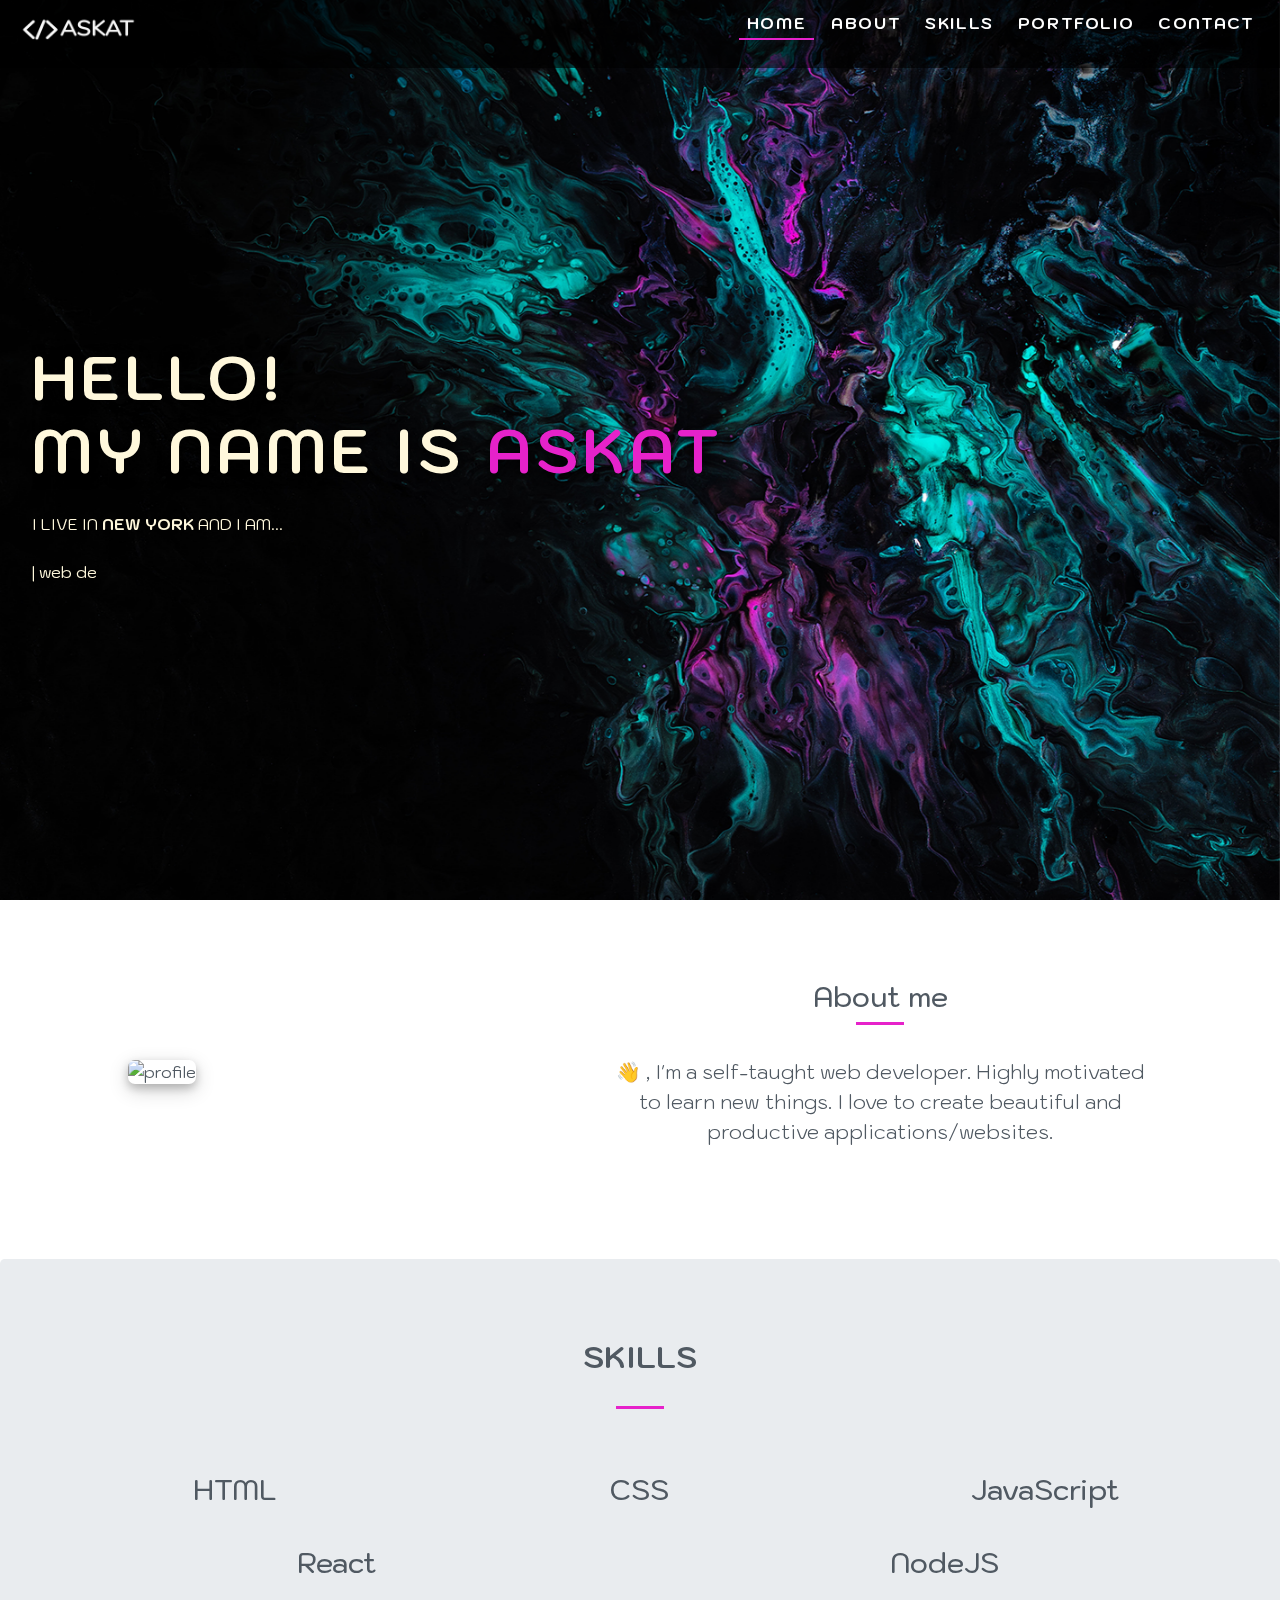
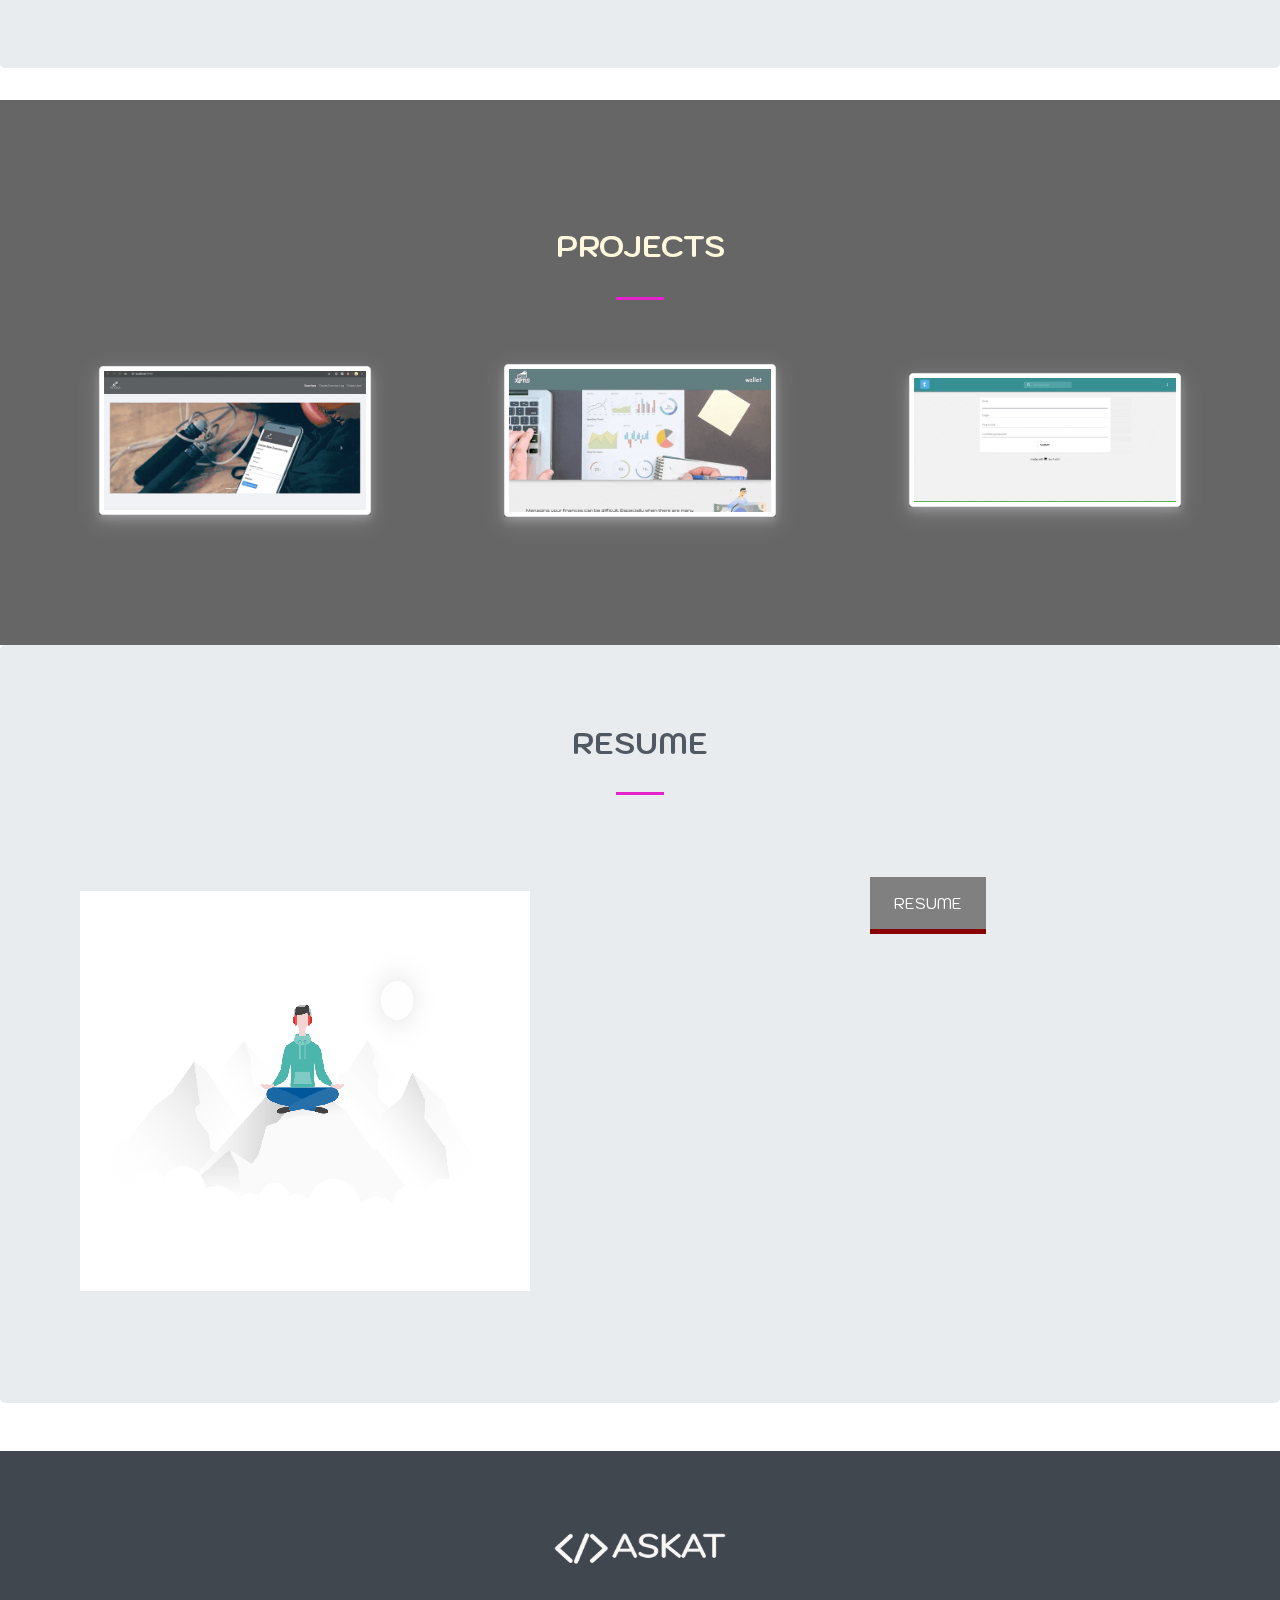
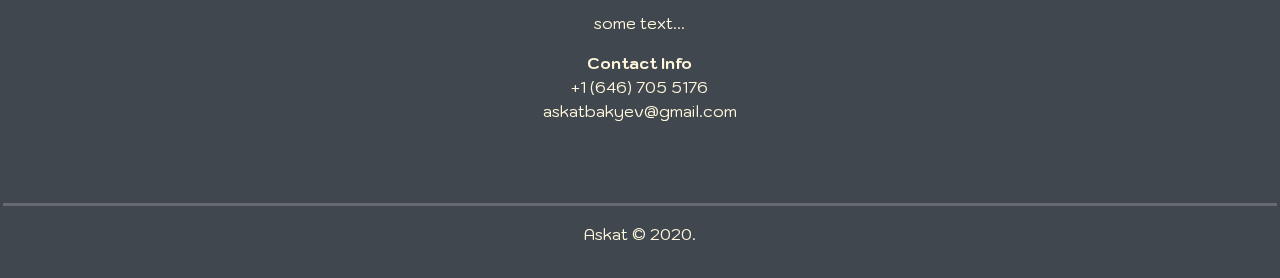
==== index.html @ 2c931765 "project links" ====
<!DOCTYPE html>
<html lang="en">
  <head>
    <meta charset="UTF-8" />
    <meta name="viewport" content="width=device-width, initial-scale=1.0" />
    <title>Single page</title>

    <!-- Font Awesome Icon -->
    <script src="https://kit.fontawesome.com/e68c6030f2.js" crossorigin="anonymous"></script>

    <!-- bootstrap -->
    <link rel="stylesheet" href="bootstrap-4.3.1-dist/css/bootstrap.min.css" />

    <!-- css files  -->
    <link rel="stylesheet" href="css/projects.css" />
    <link rel="stylesheet" href="style.css" />
    <link rel="stylesheet" href="css/fixed.css" />
    <link rel="stylesheet" href="css/resume.css" />
  </head>
  <body data-spy="scroll" data-target="#navbarResponsive">
    <!-- Home Section -->
    <section id="home">
      <!-- Navigation -->
      <nav class="navbar navbar-dark bg-dark fixed-top fullscreen">
        <a href="#" class="navbar-brand"
          ><img src="img/A-logo2.png" alt="logo"
        /></a>
        <div class="nav nav-pills" id="navbarResponsive">
          <ul class="nav nav-pills mt-2 smooth-scroll" id="pills-tab" role="tablist">
            <li class="nav-item">
              <a href="#home" class="nav-link home active" data-toggle="tooltip" title="Home">Home</a> <!--<i class="fas fa-home fa-2x"></i>-->
            </li>
            <li class="nav-item">
              <a href="#about" class="nav-link about"  data-toggle="tooltip" title="About">About</a> <!--<i class="fas fa-info-circle fa-2x"></i>-->
            </li>
            <li class="nav-item">
              <a href="#skills" class="nav-link" data-toggle="tooltip" title="Skills">Skills</a> <!--<i class="fas fa-user-cog fa-2x"></i>-->
            </li>
            <li class="nav-item">
              <a href="#portfolio" class="nav-link" data-toggle="tooltip" title="Portfolio">Portfolio</a> <!--<i class="fas fa-image fa-2x"></i>-->
            </li>
            <li class="nav-item">
              <a href="#contact" class="nav-link" data-toggle="tooltip" title="Contact">Contact</a> <!--<i class="fas fa-phone-square fa-2x"></i>-->
            </li>
          </ul>
        </div>
      </nav>
      <!-- Navigation end -->

  <!--------------- MOBILE NAVIGATION-------------------->
  <nav class="fixed-bottom mobile">
    <div class="nav-box" id="navbarResponsive">
      <ul class="nav smooth-scroll">
        <li class="nav-item">
          <a href="#home" class="nav-link home active" data-toggle="tooltip" title="Home"><i class="fas fa-home fa-2x"></i></a> <!--<i class="fas fa-home fa-2x"></i>-->
        </li>
        <li class="nav-item">
          <a href="#about" class="nav-link about"  data-toggle="tooltip" title="About"><i class="fas fa-info-circle fa-2x"></i></a> <!--<i class="fas fa-info-circle fa-2x"></i>-->
        </li>
        <li class="nav-item">
          <a href="#skills" class="nav-link" data-toggle="tooltip" title="Skills"><i class="fas fa-user-cog fa-2x"></i></a> <!--<i class="fas fa-user-cog fa-2x"></i>-->
        </li>
        <li class="nav-item">
          <a href="#portfolio" class="nav-link" data-toggle="tooltip" title="Portfolio"><i class="fas fa-image fa-2x"></i></a> <!--<i class="fas fa-image fa-2x"></i>-->
        </li>
        <li class="nav-item">
          <a href="#contact" class="nav-link" data-toggle="tooltip" title="Contact"><i class="fas fa-phone-square fa-2x"></i></a> <!--<i class="fas fa-phone-square fa-2x"></i>-->
        </li>
      </ul>
    </div>
  </nav>

  <!-- --------- MOBILE NAVIGATION END --------------- -->


      <!-- Landing Page Section -->
      <div class="landing">
        <div class="home-wrap">
          <div class="home-inner"></div>
        </div>
      </div>

      <div class="caption text-center">
        <!-- text type -->
        <div class="banner-caption">
          <h1 class="large-heading">
            HELLO! <br />my name is <span class="text-secondary">
              Askat</span
            >
          </h1>
          <span>I live in <strong class='city'>New York</strong> and I am...</span><br /><br />
          <span class="blc"><i class="fas fa-laptop-code"></i> |</span>
          <div class='console-container'><span id='text'></span><div class='console-underscore' id='console'>&#95;</div></div>
        </div>
        <!-- text type end -->


        <!-- =================== Scroll arrow ====================    -->
        <section id="scroll-arrow" class="demo">
          <a href="#about"><span></span><span></span><span></span></a>
        </section>
      </div>
      <!-- Landing Page Section End -->


    </section>
    <!-- Home Section End -->

    <!-- About Section -->
    <section id="about" class="offset">
      <div class="narrow">
        <div class="col-lg-5 col-md-6">
          <div class="about-img">
            <img src="img/profile2.jpg" alt="profile" />
          </div>
        </div>
        <div class="col-lg-6 col-md-6">
          <div class="about-heading text-center">
            <h3>About me</h3>
            <div class="heading-underline"></div>
            <p class="lead">
              👋
              , I'm a self-taught web developer.
              Highly motivated to learn new things. I love to create beautiful and productive applications/websites.
            </p>
          </div>
        </div>
      </div>
    </section>
    <!-- About Section End -->

    <!-- Skills Section -->
    <section id="skills" class="offset">
      <!-- Jumbotron -->
      <div class="jumbotron">
        <div class="narrow text-center">
          <div class="col-12">
            <!-- Head Tag -->
            <h3 class="heading">Skills</h3>
            <div class="heading-underline"></div>
          </div>

          <div class="row text-center">
            <!-- HTML ICON -->
            <div class="col-md-4">
              <div class="skill">
                <i
                  class="fab fa-html5 fa-4x"
                  data-fa-transform="shrink-3 up-5"
                ></i>
                <h3>HTML</h3>
                <!-- <div class="progress">
                  <div class="progress-bar progress-bar-striped progress-bar-animated" role="progressbar" aria-valuenow="75" aria-valuemin="0" aria-valuemax="100" style="width: 90%"></div>
                </div> -->
              </div>
            </div>
            <!-- CSS ICON -->
            <div class="col-md-4">
              <div class="skill">
                <i
                  class="fab fa-css3 fa-4x"
                  data-fa-transform="shrink-3 up-5"
                ></i>
                <h3>CSS</h3>
                <!-- <div class="progress">
                  <div class="progress-bar progress-bar-striped progress-bar-animated" role="progressbar" aria-valuenow="75" aria-valuemin="0" aria-valuemax="100" style="width: 90%"></div>
                </div> -->
              </div>
            </div>
            <!-- JAVASCRIPT ICON -->
            <div class="col-md-4">
              <div class="skill">
                <i
                  class="fab fa-js-square fa-4x"
                  data-fa-transform="shrink-3 up-5"
                ></i>
                <h3>JavaScript</h3>
                <!-- <div class="progress">
                  <div class="progress-bar progress-bar-striped progress-bar-animated" role="progressbar" aria-valuenow="75" aria-valuemin="0" aria-valuemax="100" style="width: 80%"></div>
                </div> -->
              </div>
            </div>
            <!-- REACT JS ICON -->
            <div class="col-md-6">
              <div class="skill">
                <i
                  class="fab fa-react fa-4x"
                  data-fa-transform="shrink-3 up-5"
                ></i>
                <h3>React</h3>
                <!-- <div class="progress">
                  <div class="progress-bar progress-bar-striped progress-bar-animated" role="progressbar" aria-valuenow="75" aria-valuemin="0" aria-valuemax="100" style="width: 80%"></div>
                </div> -->
              </div>
            </div>
            <!-- NODE JS ICON -->
            <div class="col-md-6">
              <div class="skill">
                <i
                  class="fab fa-node-js fa-4x"
                  data-fa-transform="shrink-3 up-5"
                ></i>
                <h3>NodeJS</h3>
                <!-- <div class="progress">
                  <div class="progress-bar progress-bar-striped progress-bar-animated" role="progressbar" aria-valuenow="75" aria-valuemin="0" aria-valuemax="100" style="width: 65%"></div>
                </div> -->
              </div>
            </div>
          <!-- Row End -->
        </div>
        <!-- Narrow class -->
      </div>
      <!-- Jumbotron end -->
    </section>
    <!-- Skills Section End -->

    <!-- Projects Section -->
    <section id="portfolio" class="offset pt-100 pb-70">
      <div class="fixed-background"> <!-- FIxed Background-->
        
        <div class="row dark text-center"> <!-- Row Dark-->
          <!-- Project title -->
          <div class="col-12">
            
            <h3 class="heading">Projects</h3> <!-- Head Tag -->
            <div class="heading-underline"></div>
          </div>

          <!-- Project box -->
          <div class="col-lg-3 col-md-4 col-sm-6 col-xs-12 m-auto">
            <div class="hovereffect">
              <img class="img-thumbnail" src="./img/fittrack.gif" alt="FitTracker">
              <div class="overlay">
                <h2 class="card-title">FitTrack</h2>
                <p class="icon-links">   
                  <a href='https://github.com/Askat08/fit-tracker' target="_blank"><span class="fa fa-code"></span></a>
                  <a href="https://fittrackapp.herokuapp.com/" target="_blank"><span class="fa fa-eye"></span></a>
                    <a type="button" data-toggle="modal" data-target="#fittrack">
                      <span class='fas fa-info-circle'></span>
                    </a>   
                </p>   
              </div>
            </div>
          </div>
          <!-- Modal -->
          <div class="modal fade" id="fittrack" tabindex="-1" role="dialog" aria-labelledby="fittrack" aria-hidden="true">
            <div class="modal-dialog modal-dialog-centered" role="document">
              <div class="modal-content">
                <div class="modal-header">
                  <h5 class="modal-title text-dark" id="fittrackTitle">FitTrack App</h5>
                  <button type="button" class="close" data-dismiss="modal" aria-label="Close">
                    <span aria-hidden="true">&times;</span>
                  </button>
                </div>
                <div class="modal-body text-info">
                  <p>Essential exercises will keep you healthy. MERN stack app.</p>
                  <ul class="list-group"> 
                    <string class="text-dark">Frontend:</string>
                    <li class="list-group-item list-group-item-info"><i class="fab fa-react"></i> ReactJS</li>
                    <li class="list-group-item list-group-item-info"><i class="fab fa-css3"></i> CSS</li>
                    <strong class='text-dark'>Backend:</strong>
                    <li class="list-group-item list-group-item-info"><i class="fab fa-node"></i> NodeJS</li>
                    <li class="list-group-item list-group-item-info"><i class="fab fa-node-js"></i> ExpressJS</li>
                    <li class="list-group-item list-group-item-info"><i class="fas fa-database"></i> MongoDB Atlas</li>
                  </ul>
                </div>
              </div>
            </div>
          </div>

            <!-- Project box -->
          <div class="col-lg-3 col-md-4 col-sm-6 col-xs-12 m-auto">
            <div class="hovereffect">
              <img class="img-thumbnail" src="./img/xpns.gif" alt="XPNS">
              <div class="overlay">
                <h2 class="card-title">XPNS App</h2>
                <p class="icon-links">
                  <a href='https://github.com/Askat08/exp-track' target="_blank"><span class="fa fa-code"></span></a>
                  <a href="https://mighty-bastion-61449.herokuapp.com/" target="_blank"><span class="fa fa-eye"></span></a>  
                  <a type="button" data-toggle="modal" data-target="#xpns">
                    <span class='fas fa-info-circle'></span>
                  </a>  
                </p>
              </div>
            </div>
          </div>
          
          <!-- Modal -->
          <div class="modal fade" id="xpns" tabindex="-1" role="dialog" aria-labelledby="xpns" aria-hidden="true">
            <div class="modal-dialog modal-dialog-centered" role="document">
              <div class="modal-content">
                <div class="modal-header">
                  <h5 class="modal-title text-dark" id="xpnsTitle">XPNS App</h5>
                  <button type="button" class="close" data-dismiss="modal" aria-label="Close">
                    <span aria-hidden="true">&times;</span>
                  </button>
                </div>
                <div class="modal-body text-info">
                  <p>This is full stack Expense tracker app.</p>
                  <ul class="list-group"> 
                    <string class="text-dark">Frontend:</string>
                    <li class="list-group-item list-group-item-info"><i class="fab fa-react"></i> ReactJS</li>
                    <li class="list-group-item list-group-item-info"><i class="fab fa-css3"></i> CSS</li>
                    <strong class='text-dark'>Backend:</strong>
                    <li class="list-group-item list-group-item-info"><i class="fab fa-node"></i> NodeJS</li>
                    <li class="list-group-item list-group-item-info"><i class="fab fa-node-js"></i> ExpressJS</li>
                    <li class="list-group-item list-group-item-info"><i class="fas fa-database"></i> MongoDB Atlas</li>
                  </ul>
                </div>
              </div>
            </div>
          </div>

            <!-- Project box -->
          <div class="col-lg-3 col-md-4 col-sm-6 col-xs-12 m-auto">
            <div class="hovereffect">
              <img class="img-thumbnail" src="./img/twit-clone.gif" alt="twitter-clone">
              <div class="overlay">
                <h2>Twit-clone</h2>
                <p class="icon-links">
                  <a href='https://github.com/Askat08/twitter-clone' target="_blank"><span class="fa fa-code"></span></a>
                  <a href="https://twitt-clone.herokuapp.com/" target="_blank"><span class="fa fa-eye"></span></a>
                  <a type="button" data-toggle="modal" data-target="#twitterclone">
                    <span class='fas fa-info-circle'></span>
                  </a> 
                </p>
              </div>
            </div>
          </div>

          <!-- Modal -->
          <div class="modal fade" id="twitterclone" tabindex="-1" role="dialog" aria-labelledby="twitterclone" aria-hidden="true">
            <div class="modal-dialog modal-dialog-centered" role="document">
              <div class="modal-content">
                <div class="modal-header">
                  <h5 class="modal-title text-dark" id="twittercloneTitle">Twitter-clone</h5>
                  <button type="button" class="close" data-dismiss="modal" aria-label="Close">
                    <span aria-hidden="true">&times;</span>
                  </button>
                </div>
                <div class="modal-body text-info">
                  <p>Full stack twitter clone.</p>
                  <ul class="list-group"> 
                    <string class="text-dark">Frontend:</string>
                    <li class="list-group-item list-group-item-info"><i class="fab fa-react"></i> ReactJS</li>
                    <strong class='text-dark'>Backend:</strong>
                    <li class="list-group-item list-group-item-info"><i class="fab fa-node"></i> NodeJS</li>
                    <li class="list-group-item list-group-item-info"><i class="fab fa-node-js"></i> ExpressJS</li>
                    <li class="list-group-item list-group-item-info"><i class="fas fa-database"></i> MongoDB Atlas</li>
                  </ul>
                </div>
              </div>
            </div>
          </div>

        </div> <!-- Row Dark End-->
        <div class="fixed-wrap">
          <div class="fixed">

          </div>
        </div>
      </div> <!-- Fixed Background End-->
    </section>
    <!-- Projects Section End -->

    <!-- Resume Section -->
    <section id="resume" class="offset">

      <!-- Jumbotron -->
      <div class="jumbotron">
        <!-- Head Tag -->
        <div class="col-12 text-center">
          <h3 class="heading">Resume</h3>
          <div class="heading-underline"></div> 
        </div>

        <div class="col-12"> <!-- Row -->
          <div class="col-12">
            <div class="row">
              <!--https://icons8.com-->
              <div class="col-md-6">
                <img src="img/coming-soon.png" alt="coming soon">
              </div>
              <div class="col-md-6 text-center">
                <a href="./img/ab-cv.pdf" class='resume' target="_blank">Resume</a>
              </div>
            </div>
          </div>
        </div> <!-- Row End -->

      </div>
      <!-- Jumbotron End -->

    </section>
    <!-- Resume Section End -->

    <!-- Contact Section -->
    <section id="contact" class="offset">
      <footer> <!-- Footer -->
        <div class="row justify-content-center">

          <div class="col-md-5 text-center">
            <img src="img/A-logo2.png" alt="Logo">
            <p>some text...</p>
            <strong>Contact Info</strong>
            <p>+1 (646) 705 5176 <br> askatbakyev@gmail.com</p>
            <a href="#" target=""><i class="fab fa-facebook-square fa-2x"></i></a>
            <a href="https://github.com/Askat08" target="_blank"><i class="fab fa-github-square fa-2x"></i></a>
            <a href="https://www.linkedin.com/in/askat-bakyev-b3a158127/" target="_blank"><i class="fab fa-linkedin fa-2x"></i></a>
          </div>

          <hr class="socket">
          Askat &copy 2020.

        </div>
      </footer>
    </section>
    <!-- Contact Section End -->

    <!-- script files -->
    <script src="js/jquery-3.4.1.min.js"></script>
    <script src="bootstrap-4.3.1-dist/js/bootstrap.min.js"></script>
    <script src="js/animatedText.js"></script>
    <script src="js/scroll.js"></script>

    <!-- Bootstrap JS tooltip -->
    <!-- Script files end -->
  </body>
</html>
---- css/projects.css ----
.card {
  height: 95%;
}

.btn {
  width: 7rem;
}

.hovereffect {
  width: 100%;
  height: 100%;
  float: left;
  overflow: hidden;
  position: relative;
  text-align: center;
  cursor: default;
  box-shadow: 0 4px 8px 0 rgba(255, 255, 255, 0.2),
    0 6px 20px 0 rgba(255, 255, 255, 0.19);
}
.hovereffect .overlay {
  width: 100%;
  position: absolute;
  overflow: hidden;
  left: 0;
  top: auto;
  bottom: 0;
  padding: 1em;
  height: 4.75em;
  background: #79fac4;
  color: #3c4a50;
  -webkit-transition: -webkit-transform 0.35s;
  transition: transform 0.35s;
  -webkit-transform: translate3d(0, 100%, 0);
  transform: translate3d(0, 100%, 0);
  visibility: hidden;
}

.hovereffect img {
  display: block;
  position: relative;
  -webkit-transition: -webkit-transform 0.35s;
  transition: transform 0.35s;
}

.hovereffect:hover img {
  -webkit-transform: translate3d(0, -10%, 0);
  transform: translate3d(0, -10%, 0);
}

.hovereffect h2 {
  text-transform: uppercase;
  color: #fff;
  text-align: center;
  position: relative;
  font-size: 17px;
  padding: 10px;
  background: rgba(0, 0, 0, 0.6);
  float: left;
  margin: 0px;
  display: inline-block;
}

.hovereffect a.info {
  display: inline-block;
  text-decoration: none;
  padding: 7px 14px;
  text-transform: uppercase;
  color: #fff;
  border: 1px solid #fff;
  margin: 50px 0 0 0;
  background-color: transparent;
}
.hovereffect a.info:hover {
  box-shadow: 0 0 5px #fff;
}

.hovereffect p.icon-links a {
  float: right;
  color: #3c4a50;
  font-size: 1.4em;
}

.hovereffect:hover p.icon-links a:hover,
.hovereffect:hover p.icon-links a:focus {
  color: #252d31;
}

.hovereffect h2,
.hovereffect p.icon-links a {
  -webkit-transition: -webkit-transform 0.35s;
  transition: transform 0.35s;
  -webkit-transform: translate3d(0, 200%, 0);
  transform: translate3d(0, 200%, 0);
  visibility: visible;
}

.hovereffect p.icon-links a span:before {
  display: inline-block;
  padding: 8px 10px;
  speak: none;
  -webkit-font-smoothing: antialiased;
  -moz-osx-font-smoothing: grayscale;
}

.hovereffect:hover .overlay,
.hovereffect:hover h2,
.hovereffect:hover p.icon-links a {
  -webkit-transform: translate3d(0, 0, 0);
  transform: translate3d(0, 0, 0);
}

.hovereffect:hover h2 {
  -webkit-transition-delay: 0.05s;
  transition-delay: 0.05s;
}

.hovereffect:hover p.icon-links a:nth-child(3) {
  -webkit-transition-delay: 0.1s;
  transition-delay: 0.1s;
}

.hovereffect:hover p.icon-links a:nth-child(2) {
  -webkit-transition-delay: 0.15s;
  transition-delay: 0.15s;
}

.hovereffect:hover p.icon-links a:first-child {
  -webkit-transition-delay: 0.2s;
  transition-delay: 0.2s;
}

@media (max-width: 414px) {
  .hovereffect h2 {
    font-size: 10px;
    padding: 5px;
  }

  .hovereffect p.icon-links a {
    font-size: 1rem;
    padding: 0;
  }
}
---- style.css ----
@import url("https://fonts.googleapis.com/css?family=Fahkwang|Kodchasan|Mandali|Manjari:400,700&display=swap");
* {
  box-sizing: border-box;
  /* scroll-behavior: smooth; */
}

body {
  overflow-x: hidden;
  overflow: scroll;
  /* -webkit-overflow-scrolling: touch; */
  font-family: "Kodchasan", sans-serif;
  color: #505962;
}

.offset:before {
  content: "";
  display: block;
  height: 4rem;
  margin-top: -4rem;
}

/* ----Navigation---- */

.mobile {
  visibility: hidden;
}

.navbar {
  text-transform: uppercase;
  font-weight: 700;
  font-size: 0.9rem;
  letter-spacing: 0.1rem;
  background-color: rgba(0, 0, 0, 0.6) !important;
}

.navbar-brand img {
  height: 2.6rem;
}

.nav-pills {
  font-size: 1rem;
  position: fixed;
  right: 1.1rem;
  top: 0;
}

.nav-pills li {
  padding: 0rem;
}

.navbar-dark .nav-pills .nav-item {
  color: #fff;
  padding-left: 0.5rem;
}

.navbar-dark .nav-pills .nav-link {
  color: #fff;
  padding: 0.2rem 0.5rem;
}

.navbar-dark .nav-pills .nav-link.active,
.navbar-dark .nav-pills .nav-link:hover {
  border-bottom: 2px solid #e622ca;
  border-radius: 0;
  background-color: transparent;
  transform: translateX(-1px);
  transition: all ease-in-out 0.3s;
}

/* ----Landing Page---- */

.home-inner {
  background-image: url("img/bg-dark.png");
  background-size: cover;
}

.caption {
  width: 100%;
  max-width: 100%;
  position: absolute;
  top: 38%;
  z-index: 1;
  color: cornsilk;
  text-transform: uppercase;
}

/*============ Text typing ============*/
.banner-caption {
  text-align: left;
  margin: 0 2rem;
  overflow: hidden;
}

.hidden {
  opacity: 0;
}
.console-container {
  display: inline-block;
  text-transform: lowercase;
}
.console-underscore {
  display: inline-block;
  left: 2px;
}

/* text type css end */

/* =============== Scroll Arrow ================= */
section#scroll-arrow {
  position: relative;
  width: 100%;
  height: 100%;
}
section#scroll-arrow::after {
  position: absolute;
  bottom: 0;
  left: 0;
  content: "";
  width: 100%;
  height: 80%;
  background: -webkit-linear-gradient(
    top,
    rgba(0, 0, 0, 0) 0,
    rgba(0, 0, 0, 0.8) 80%,
    rgba(0, 0, 0, 0.8) 100%
  );
  background: linear-gradient(
    to bottom,
    rgba(0, 0, 0, 0) 0,
    rgba(0, 0, 0, 0.8) 80%,
    rgba(0, 0, 0, 0.8) 100%
  );
}

#scroll-arrow a span {
  position: absolute;
  top: 0;
  left: 3.3rem;
  width: 24px;
  height: 24px;
  margin-left: -12px;
  border-left: 1px solid #fff;
  border-bottom: 1px solid #fff;
  -webkit-transform: rotate(-45deg);
  transform: rotate(-45deg);
  -webkit-animation: sdb07 2s infinite;
  animation: sdb07 2s infinite;
  opacity: 0;
  box-sizing: border-box;
}
#scroll-arrow a span:nth-of-type(1) {
  -webkit-animation-delay: 0s;
  animation-delay: 0s;
  top: 13rem;
}
#scroll-arrow a span:nth-of-type(2) {
  top: 16px;
  -webkit-animation-delay: 0.15s;
  animation-delay: 0.15s;
  top: 14rem;
}
#scroll-arrow a span:nth-of-type(3) {
  top: 32px;
  -webkit-animation-delay: 0.3s;
  animation-delay: 0.3s;
  top: 15rem;
}
@-webkit-keyframes sdb07 {
  0% {
    opacity: 0;
  }
  50% {
    opacity: 1;
  }
  100% {
    opacity: 0;
  }
}
@keyframes sdb07 {
  0% {
    opacity: 0;
  }
  50% {
    opacity: 1;
  }
  100% {
    opacity: 0;
  }
}

/* =================== Scroll Arrow End ======================= */

.caption h1 {
  font-size: 3.8rem;
  font-weight: 700;
  letter-spacing: 0.3rem;
  text-shadow: 0.1rem 0.1rem 0.8rem black;
  padding-bottom: 1rem;
}

.caption .text-secondary {
  /* border-bottom: 2px solid #05ffe9; */
  color: #e622ca !important;
}

.caption h3 {
  font-size: 2rem;
  text-shadow: 0.1rem 0.1rem 0.5rem black;
  padding-bottom: 1.6rem;
}

.btn {
  margin: 1rem 2rem;
}

.btn-lg {
  border-width: medium;
  padding: 0.5rem 1.3rem;
  font-size: 1.1rem;
}

/*------ About section -------*/
#about {
  background-color: #fff;
  padding-top: 4rem;
  display: flex;
  justify-content: center;
  align-items: center;
}

#about .narrow {
  /* border: 1px solid red; */
  width: 90%;
  display: flex;
  justify-content: center;
  align-items: center;
  margin-bottom: 5rem;
}

.about-img img {
  position: relative;
  width: 90%;
  height: 90%;
  z-index: 1;
  border-radius: 7px;
  -webkit-box-shadow: 0 4px 8px 0 rgba(0, 0, 0, 0.2),
    0 6px 20px 0 rgba(0, 0, 0, 0.19);
  /* box-shadow: -10px 7px 10px 1px rgba(0, 0, 0, 0.3); */
  box-shadow: 0 4px 8px 0 rgba(0, 0, 0, 0.2), 0 6px 20px 0 rgba(0, 0, 0, 0.19);
}

/* SKill Section Style */

h3.heading {
  font-size: 1.9rem;
  font-weight: bold;
  text-transform: uppercase;
  margin-bottom: 1.9rem;
}

.heading-underline {
  width: 3rem;
  height: 0.2rem;
  background-color: #e622ca;
  margin: 0 auto 2rem;
}

/* ICON COLORS */
.skill .fab.fa-html5 {
  color: #e34f26;
}
.skill .fab.fa-css3 {
  color: #002561;
}
.skill .fab.fa-js-square {
  background-color: black;
  /* border-radius: 1rem; */
  color: #efda5b;
}
.skill .fab.fa-react {
  color: #00d8ff;
}
.skill .fab.fa-node-js {
  color: #215732;
}
/* ICON COLORS END */

.progress {
  /* border: 1px solid red; */
  width: 30%;
  background-color: white;
  margin: auto;
}

.progress-bar {
  background-color: #00b67a;
}

/* --------Projects Section STYLE----------- */

.fixed {
  background-image: url("img/project-bg.png"); /*free illustration from @mixkit.co*/
  background-size: cover;
}

.dark {
  background-color: rgba(0, 0, 0, 0.6);
  color: cornsilk;
  padding: 7rem 2rem;
}

.fixed-background h3 {
  margin-bottom: 2rem;
}

/* ------------- Resume section --------------- */

/* --------------- Resume section End ----------------- */

/* --------- Contact Section ----------- */

footer {
  background-color: #40474e;
  color: cornsilk;
  padding: 2rem 0.2rem;
  margin-top: 1rem;
}

footer img {
  height: 4rem;
  margin: 1.5rem 0;
}

footer a {
  color: white;
}

footer a:hover {
  color: #e622ca !important;
}

hr.socket {
  width: 100%;
  border-top: 0.2rem solid #666b71;
  margin-top: 3rem;
}

/* -------------- Media Queries ----------- */

@media (max-width: 767px) {
  .navbar-brand img {
    height: 1.4rem;
  }

  .nav-pills {
    font-size: 0.4rem;
    position: fixed;
    top: 0.5rem;
  }

  .nav-pills li {
    padding: 0rem;
  }

  .navbar-dark .nav-pills .nav-item {
    color: #fff;
    padding-left: 0.5rem;
  }

  .navbar-dark .nav-pills .nav-link {
    color: #fff;
    padding: 0.2rem 0.5rem;
  }

  .navbar-dark .nav-pills .nav-link.active,
  .navbar-dark .nav-pills .nav-link:hover {
    border-bottom: 2px solid #e622ca;
    border-radius: 0;
    background-color: transparent;
    transform: translateX(-1px);
    transition: all ease-in-out 0.3s;
  }
  /* .navbar-brand img {
    content: url("img/mobile-logo.png");
    width: 40px;
    height: 1.5rem;
  }

  .navbar-brand img:hover {
    border: 2px solid transparent;
  } */

  /* ========== Scroll Arrow ============= */
  section#scroll-arrow {
    top: -9rem;
  }

  .caption h1 {
    font-size: 1.5rem;
    letter-spacing: 0.15rem;
    padding-bottom: 0.5rem;
  }

  #about .narrow {
    flex-direction: row;
  }

  .about-img img {
    position: relative;
    width: 100%;
    z-index: 1;
    -webkit-box-shadow: 0 4px 8px 0 rgba(0, 0, 0, 0.2),
      0 6px 20px 0 rgba(0, 0, 0, 0.19);
    box-shadow: 0 4px 8px 0 rgba(0, 0, 0, 0.2), 0 6px 20px 0 rgba(0, 0, 0, 0.19);
  }

  /* Skills FONT-SIZE */
  #skills h3 {
    font-size: 1.7rem;
  }
  #skills p {
    font-size: 1rem;
  }

  .narrow {
    margin: auto;
  }

  /* Projects FONT-SIZE */
  #portfolio h3 {
    font-size: 1.7rem;
  }
  #portfolio p {
    font-size: 1rem;
  }

  #resume img {
    width: 100%;
  }
}

@media (max-width: 414px) {
  .fullscreen {
    visibility: hidden;
  }

  .mobile {
    visibility: visible;
    background-color: rgba(0, 0, 0, 0.6) !important;
  }

  .mobile .nav-link {
    padding: 0.5rem;
    color: #fff;
  }

  .mobile .nav-item {
    margin: auto;
  }
  .mobile .nav-link.active,
  .mobile .nav-link:hover {
    color: #e622ca; /*#e622ca*/
    border-top: 1px solid #e622ca;
    border-radius: 0;
    transform: translateX(-1px);
    transition: all ease-in-out 0.3s;
  }

  #about .narrow {
    flex-direction: column;
  }

  .about-img img {
    width: 90%;
    height: 90%;
    margin-left: 1rem;
  }
}
---- css/fixed.css ----
/*--- Extra Bootstrap Column Padding --*/
[class*="col-"] {
  padding: 1rem;
}

/*--- Bootstrap Mobile Gutter Fix --*/
.row,
.container-fluid {
  margin-left: 0px !important;
  margin-right: 0px !important;
}

/*--- Fix for Fixed Navbar jumping on scroll --*/
.fixed-top {
  -webkit-backface-visibility: hidden;
}

/*--- Fixed Landing Page Section --*/
.landing {
  position: relative;
  width: 100%;
  height: 100vh;
  display: table;
  z-index: -1;
}
.home-wrap {
  clip: rect(0, auto, auto, 0);
  position: absolute;
  top: 0;
  left: 0;
  width: 100%;
  height: 100%;
}
.home-inner {
  position: fixed;
  display: table;
  top: 0;
  left: 0;
  width: 100%;
  height: 100%;
  background-size: cover;
  background-position: center center;
  -webkit-transform: translateZ(0);
  transform: translateZ(0);
  will-change: transform;
}

/*--- iOS Fixed Background Image --*/
.fixed-background {
  position: relative;
  width: 100%;
}
.fixed-wrap {
  clip: rect(0, auto, auto, 0);
  position: absolute;
  top: 0;
  left: 0;
  width: 100%;
  height: 100%;
  z-index: -999 !important;
}
.fixed {
  position: fixed;
  display: block;
  top: 0;
  left: 0;
  width: 100%;
  height: 100%;
  background-size: cover;
  background-position: center center;
  -webkit-transform: translateZ(0);
  transform: translateZ(0);
  will-change: transform;
}
---- css/resume.css ----
a.resume {
  background-color: gray;
  box-shadow: 0 5px 0 darkred;
  color: white;
  padding: 1em 1.5em;
  text-decoration: none;
  text-transform: uppercase;
}

a.resume:hover {
  background-color: black;
  cursor: pointer;
}

a.resume:active {
  box-shadow: none;
  top: 5px;
}
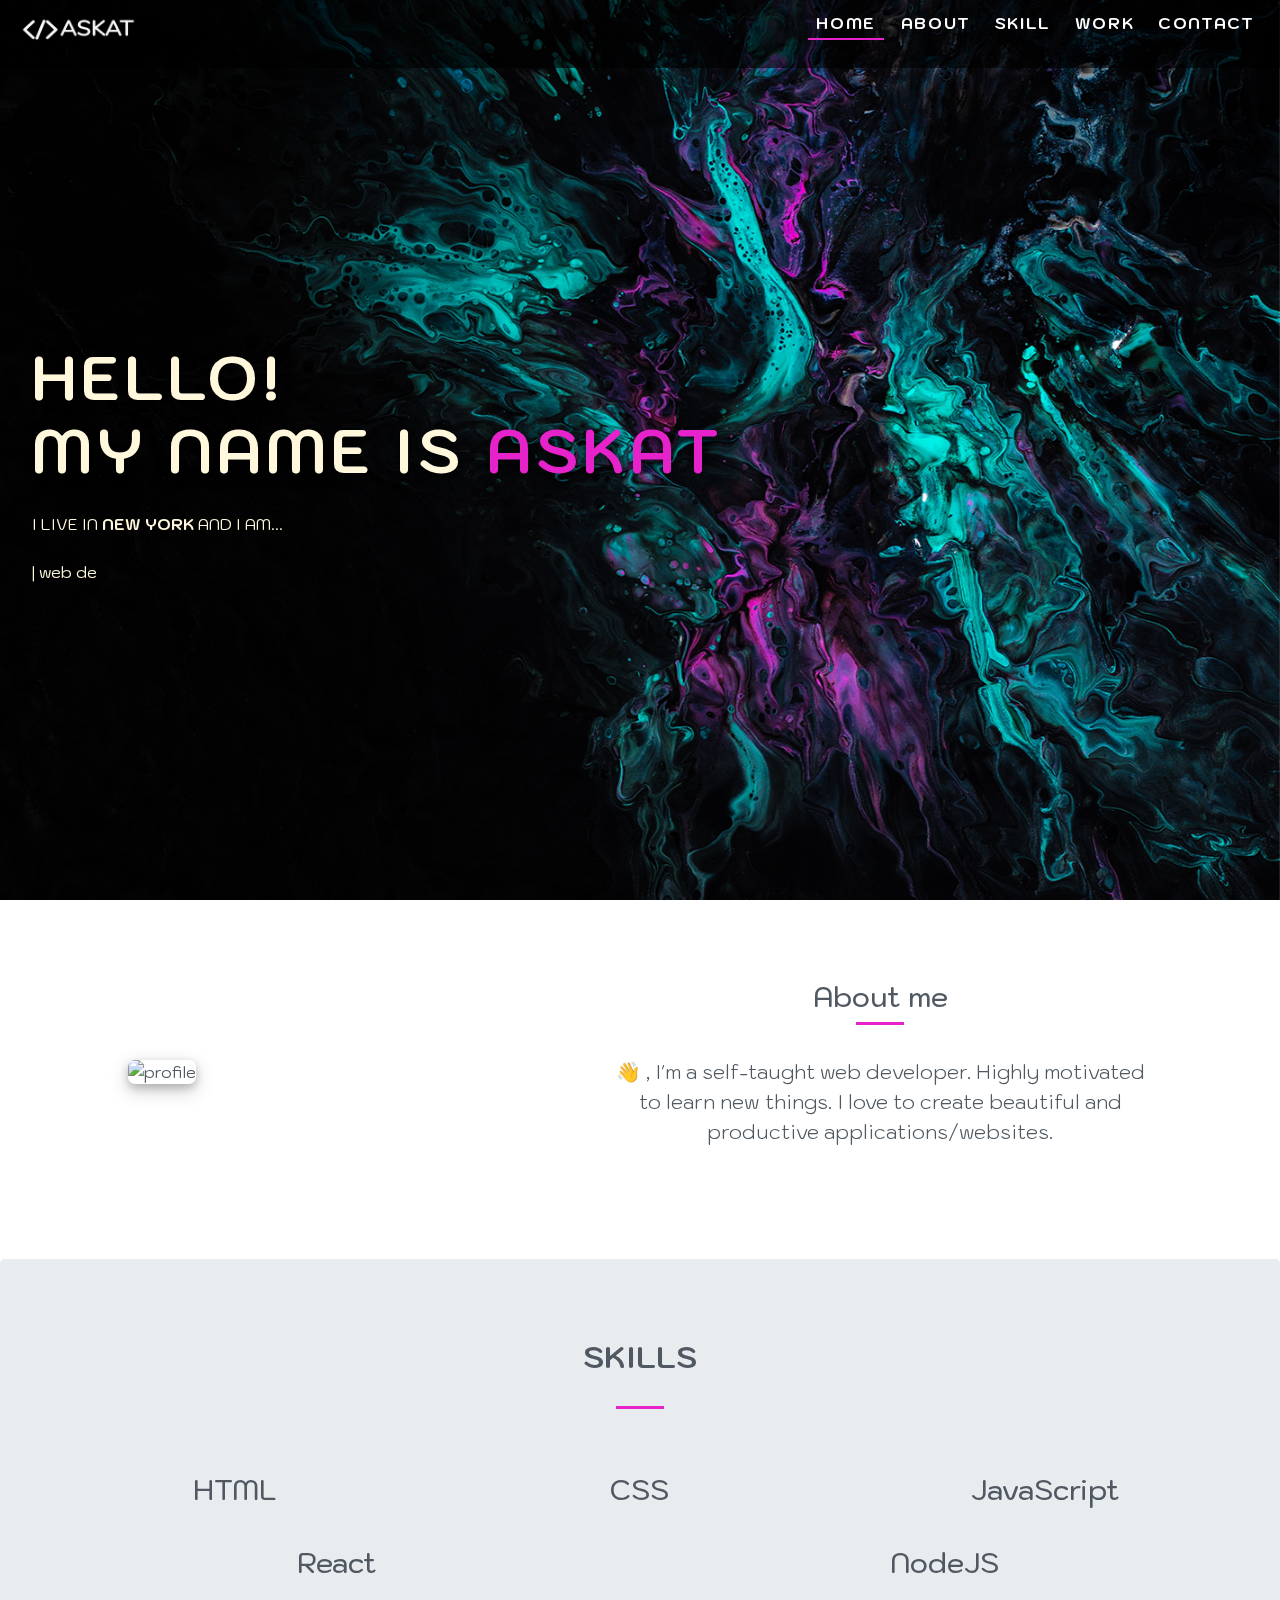
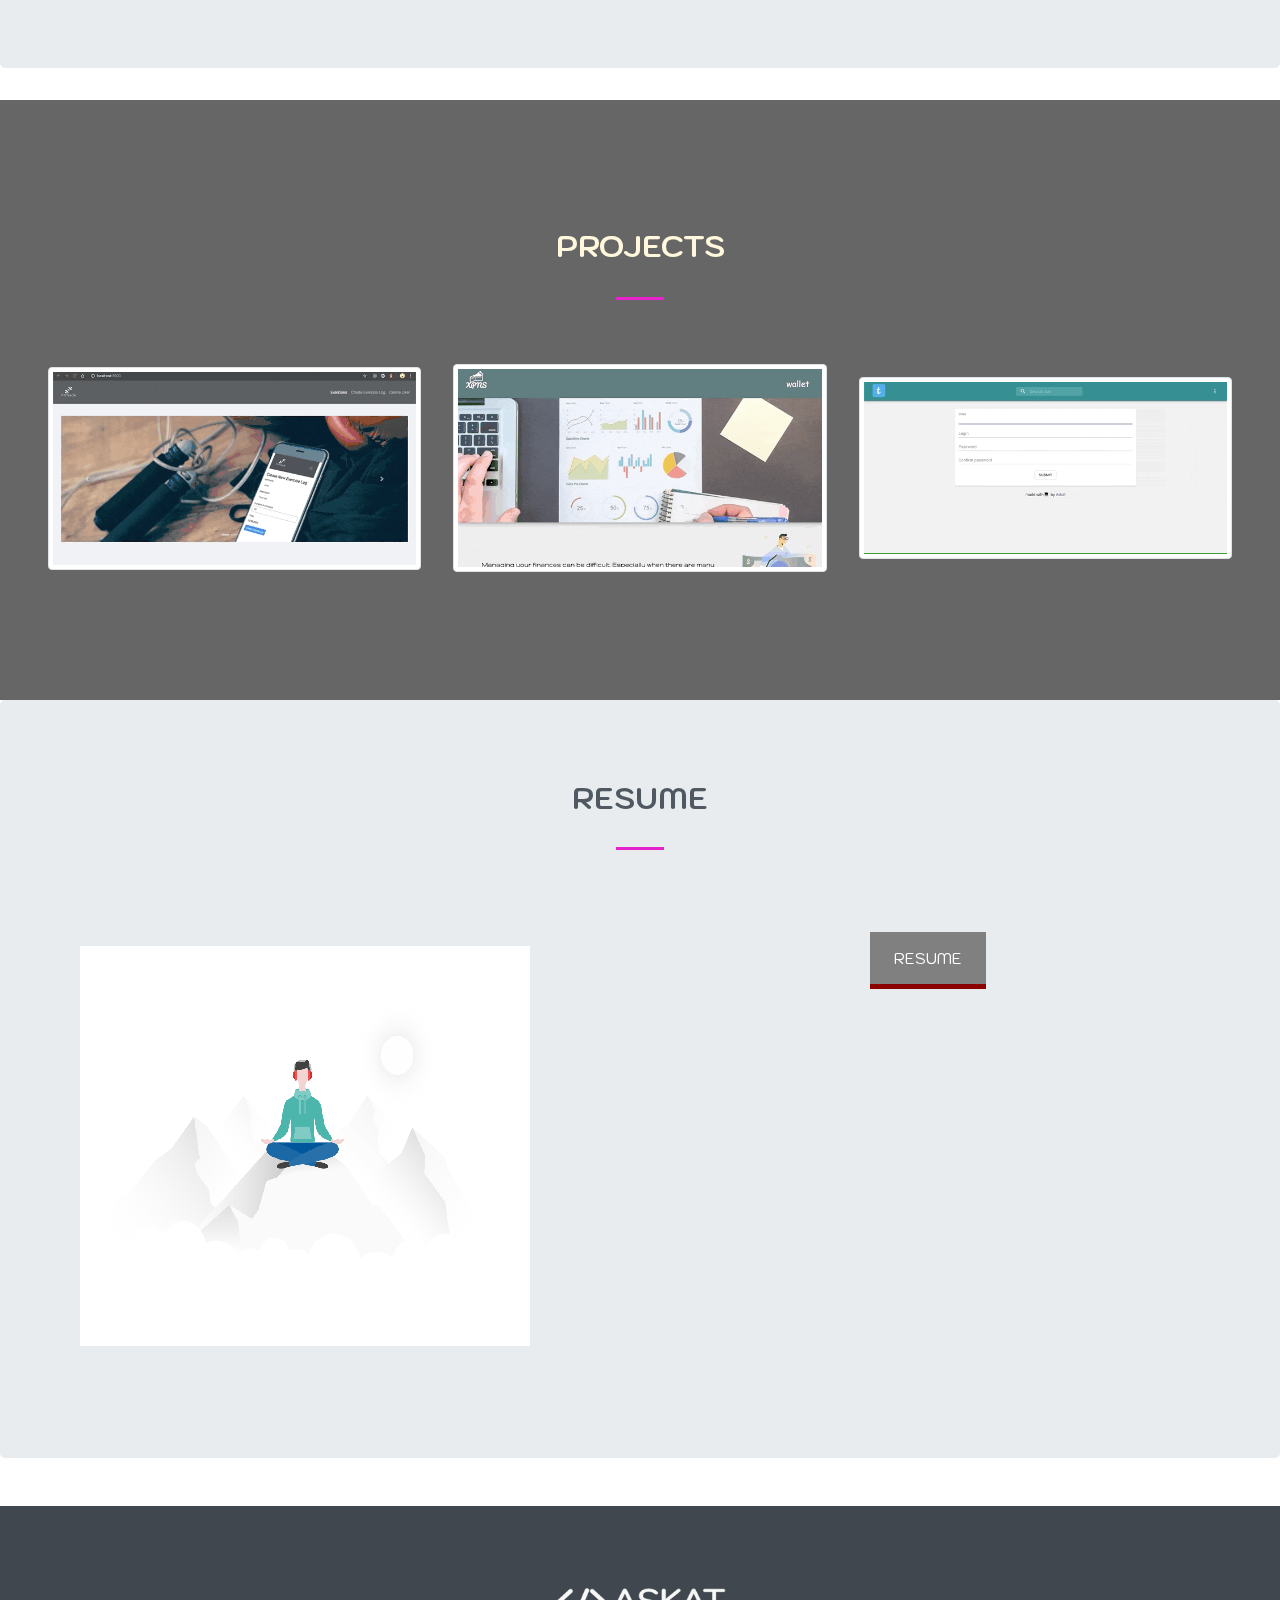
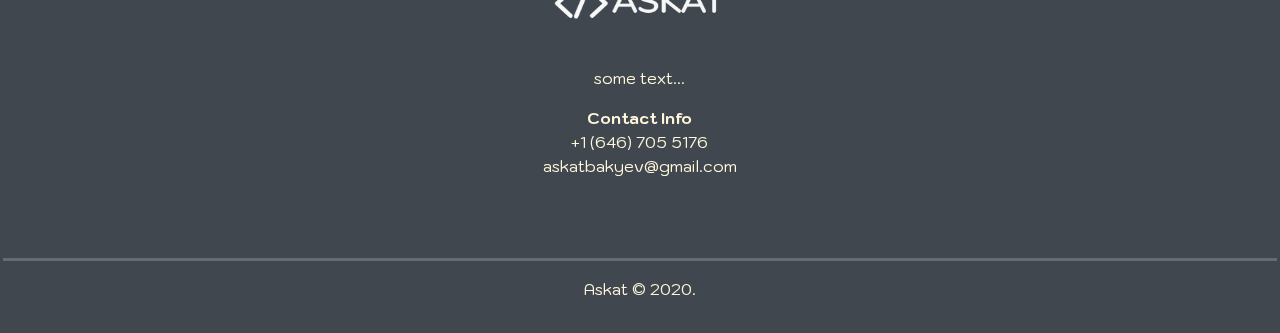
==== commit 2939609a: "responsivness" ====
--- a/index.html
+++ b/index.html
@@ -3,7 +3,7 @@
   <head>
     <meta charset="UTF-8" />
     <meta name="viewport" content="width=device-width, initial-scale=1.0" />
-    <title>Single page</title>
+    <title>Askat Bakyev</title>
 
     <!-- Font Awesome Icon -->
     <script src="https://kit.fontawesome.com/e68c6030f2.js" crossorigin="anonymous"></script>
@@ -34,10 +34,10 @@
               <a href="#about" class="nav-link about"  data-toggle="tooltip" title="About">About</a> <!--<i class="fas fa-info-circle fa-2x"></i>-->
             </li>
             <li class="nav-item">
-              <a href="#skills" class="nav-link" data-toggle="tooltip" title="Skills">Skills</a> <!--<i class="fas fa-user-cog fa-2x"></i>-->
+              <a href="#skills" class="nav-link" data-toggle="tooltip" title="Skills">Skill</a> <!--<i class="fas fa-user-cog fa-2x"></i>-->
             </li>
             <li class="nav-item">
-              <a href="#portfolio" class="nav-link" data-toggle="tooltip" title="Portfolio">Portfolio</a> <!--<i class="fas fa-image fa-2x"></i>-->
+              <a href="#portfolio" class="nav-link" data-toggle="tooltip" title="Portfolio">Work</a> <!--<i class="fas fa-image fa-2x"></i>-->
             </li>
             <li class="nav-item">
               <a href="#contact" class="nav-link" data-toggle="tooltip" title="Contact">Contact</a> <!--<i class="fas fa-phone-square fa-2x"></i>-->
@@ -226,8 +226,9 @@
             <div class="heading-underline"></div>
           </div>
 
+          <div class="d-flex flex-row flex-wrap">
           <!-- Project box -->
-          <div class="col-lg-3 col-md-4 col-sm-6 col-xs-12 m-auto">
+          <div class="col-lg-4 col-md-4 col-sm-6 col-xs-12 m-auto">
             <div class="hovereffect">
               <img class="img-thumbnail" src="./img/fittrack.gif" alt="FitTracker">
               <div class="overlay">
@@ -269,7 +270,7 @@
           </div>
 
             <!-- Project box -->
-          <div class="col-lg-3 col-md-4 col-sm-6 col-xs-12 m-auto">
+          <div class="col-lg-4 col-md-4 col-sm-6 col-xs-12 m-auto">
             <div class="hovereffect">
               <img class="img-thumbnail" src="./img/xpns.gif" alt="XPNS">
               <div class="overlay">
@@ -312,7 +313,7 @@
           </div>
 
             <!-- Project box -->
-          <div class="col-lg-3 col-md-4 col-sm-6 col-xs-12 m-auto">
+          <div class="col-lg-4 col-md-4 col-sm-6 col-xs-12 m-auto">
             <div class="hovereffect">
               <img class="img-thumbnail" src="./img/twit-clone.gif" alt="twitter-clone">
               <div class="overlay">
@@ -352,6 +353,7 @@
               </div>
             </div>
           </div>
+        </div>
 
         </div> <!-- Row Dark End-->
         <div class="fixed-wrap">
--- a/css/projects.css
+++ b/css/projects.css
@@ -1,10 +1,10 @@
-.card {
+/* .card {
   height: 95%;
 }
 
 .btn {
   width: 7rem;
-}
+} */
 
 .hovereffect {
   width: 100%;
@@ -14,8 +14,8 @@
   position: relative;
   text-align: center;
   cursor: default;
-  box-shadow: 0 4px 8px 0 rgba(255, 255, 255, 0.2),
-    0 6px 20px 0 rgba(255, 255, 255, 0.19);
+  /* box-shadow: 0 4px 8px 0 rgba(255, 255, 255, 0.2),
+    0 6px 20px 0 rgba(255, 255, 255, 0.19); */
 }
 .hovereffect .overlay {
   width: 100%;
@@ -52,12 +52,12 @@
   color: #fff;
   text-align: center;
   position: relative;
-  font-size: 17px;
-  padding: 10px;
+  font-size: 10px;
+  padding: 8px;
   background: rgba(0, 0, 0, 0.6);
   float: left;
   margin: 0px;
-  display: inline-block;
+  /* display: inline-block; */
 }
 
 .hovereffect a.info {
@@ -77,7 +77,7 @@
 .hovereffect p.icon-links a {
   float: right;
   color: #3c4a50;
-  font-size: 1.4em;
+  font-size: 1rem;
 }
 
 .hovereffect:hover p.icon-links a:hover,
@@ -129,6 +129,18 @@
   transition-delay: 0.2s;
 }
 
+/* @media (max-width: 414px) {
+  .hovereffect h2 {
+    font-size: 10px;
+    padding: 5px;
+  }
+
+  .hovereffect p.icon-links a {
+    font-size: 1rem;
+    padding: 0;
+  }
+} */
+
 @media (max-width: 414px) {
   .hovereffect h2 {
     font-size: 10px;
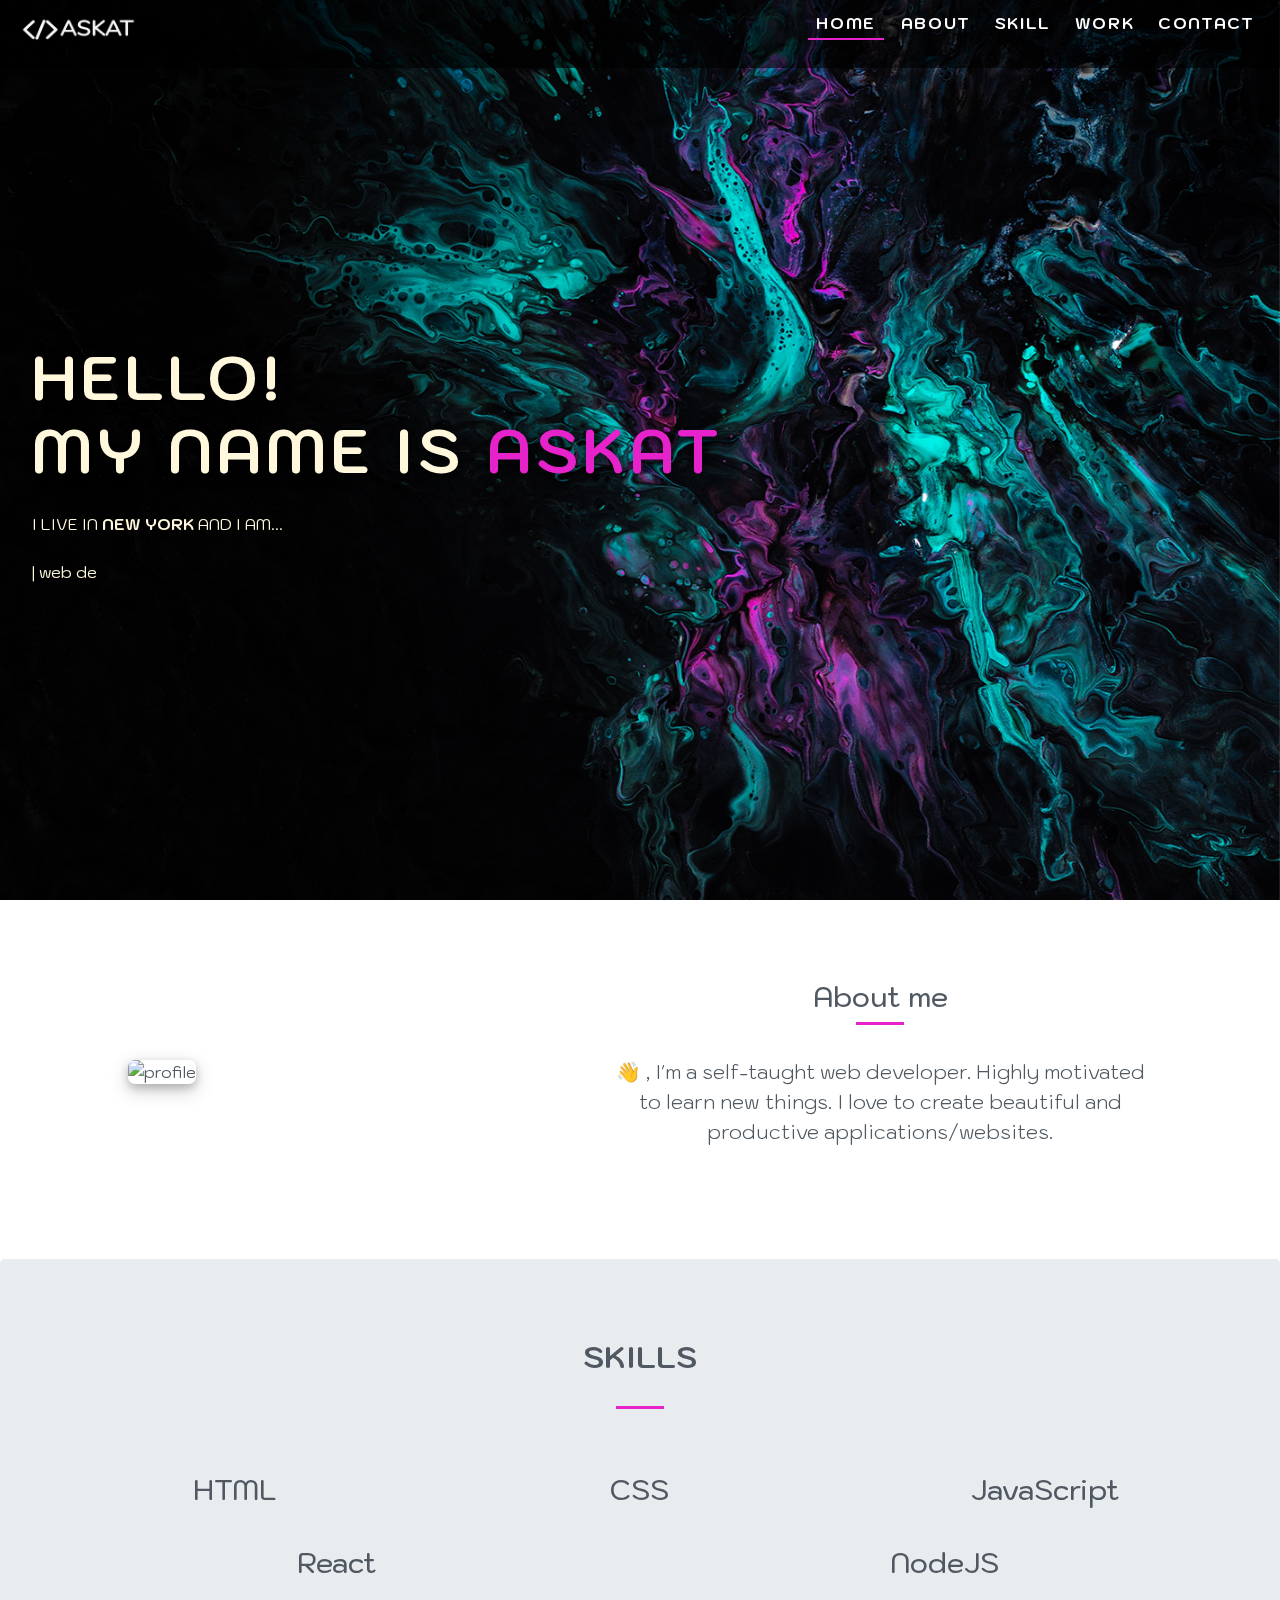
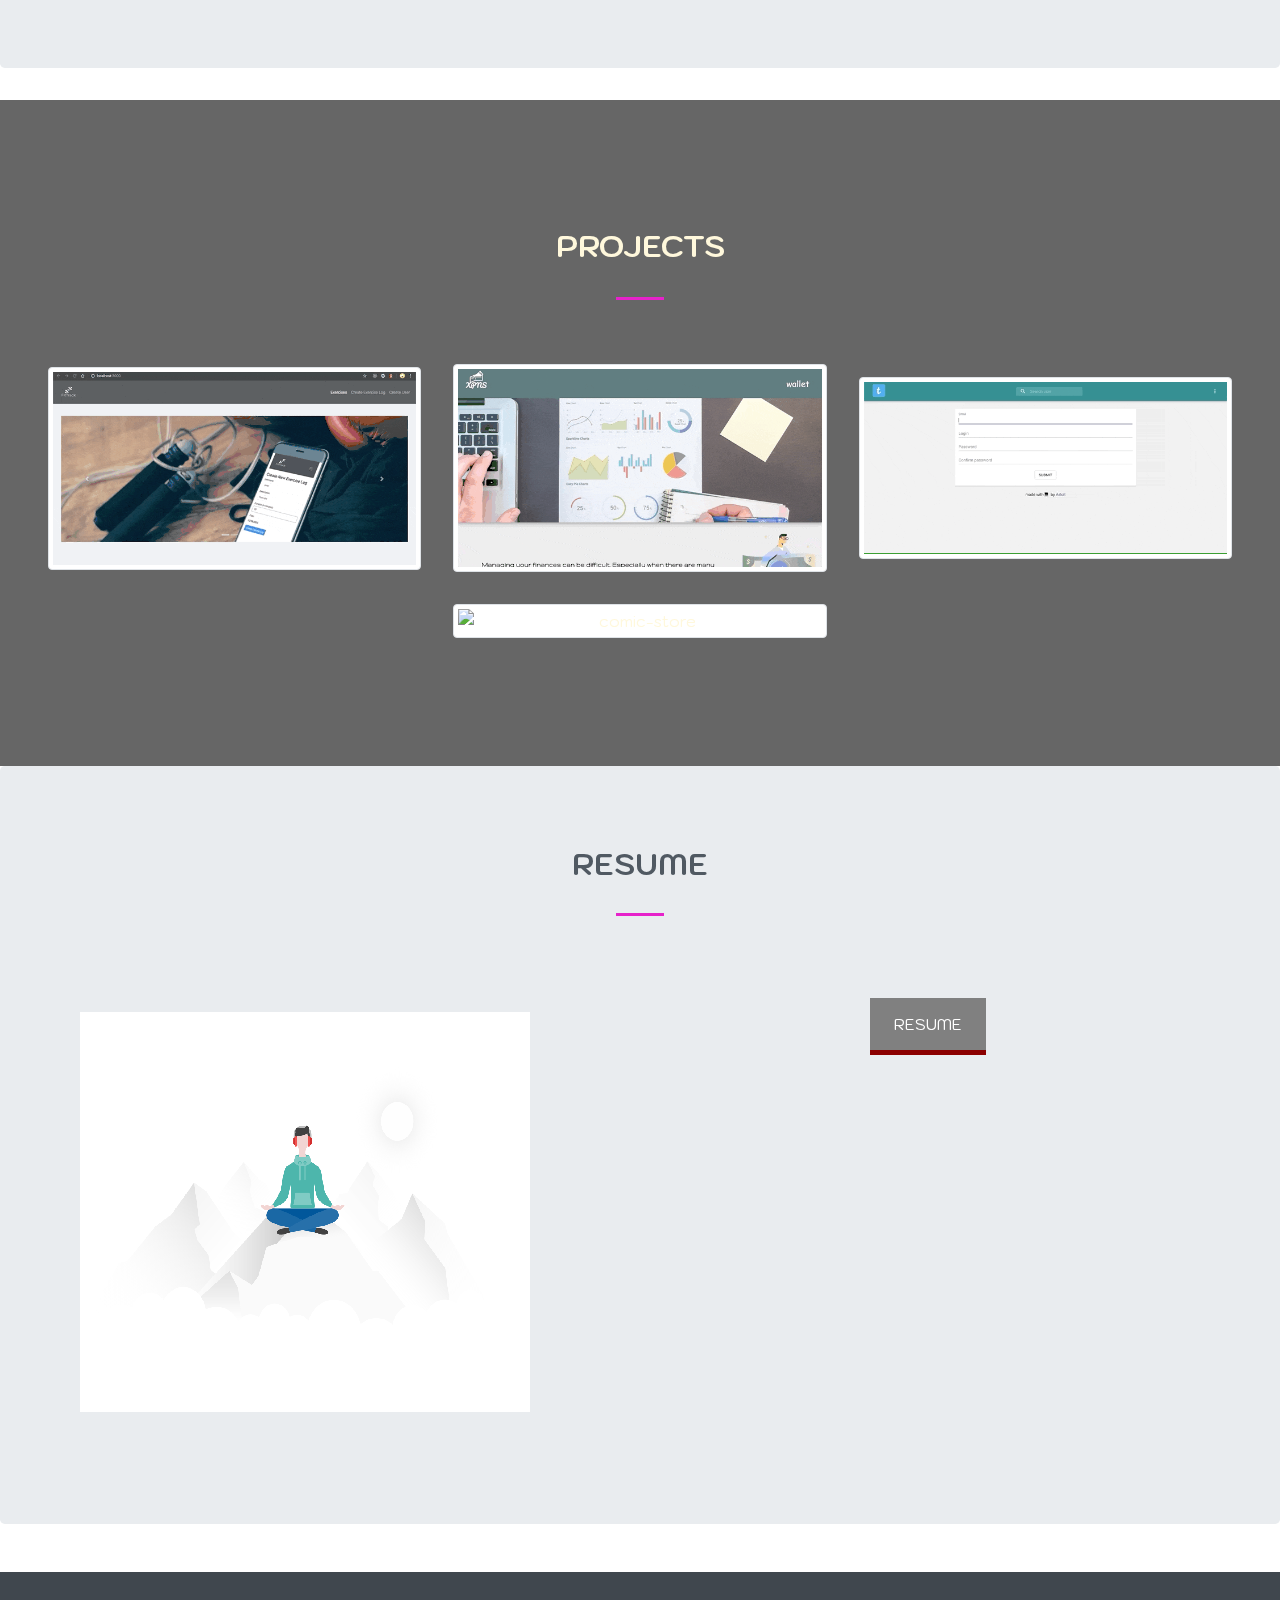
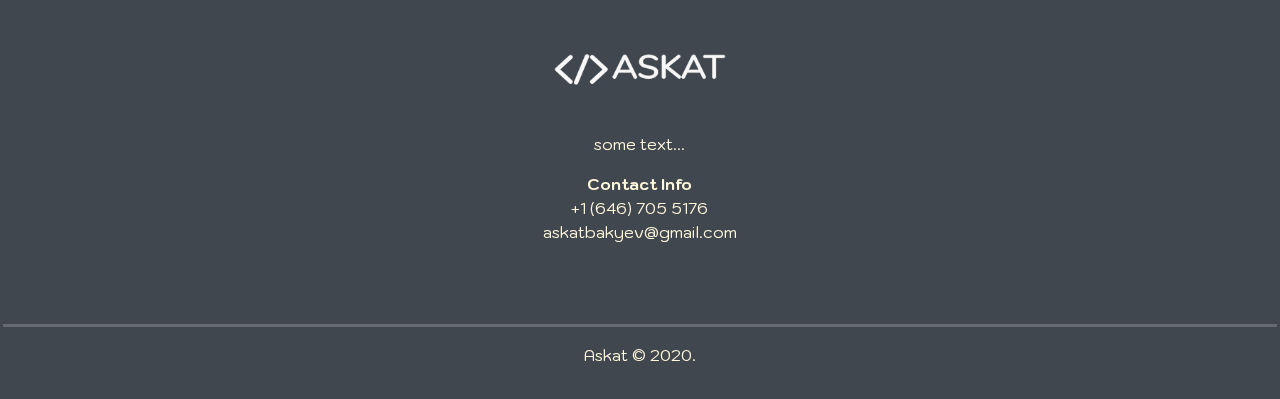
==== commit 79c24472: "new project image and section has added" ====
--- a/index.html
+++ b/index.html
@@ -353,6 +353,44 @@
               </div>
             </div>
           </div>
+
+          <div class="col-lg-4 col-md-4 col-sm-6 col-xs-12 m-auto">
+            <div class="hovereffect">
+              <img class="img-thumbnail" src="./img/comicStore.gif" alt="comic-store">
+              <div class="overlay">
+                <h2>Marvel Comics</h2>
+                <p class="icon-links">
+                  <a href='https://github.com/Askat08/e-store' target="_blank"><span class="fa fa-code"></span></a>
+                  <a href="https://askat08.github.io/e-store/" target="_blank"><span class="fa fa-eye"></span></a>
+                  <a type="button" data-toggle="modal" data-target="#comicbook">
+                    <span class='fas fa-info-circle'></span>
+                  </a> 
+                </p>
+              </div>
+            </div>
+          </div>
+
+          <!-- Modal -->
+          <div class="modal fade" id="comicbook" tabindex="-1" role="dialog" aria-labelledby="comicbook" aria-hidden="true">
+            <div class="modal-dialog modal-dialog-centered" role="document">
+              <div class="modal-content">
+                <div class="modal-header">
+                  <h5 class="modal-title text-dark" id="comicbookTitle">Comic store</h5>
+                  <button type="button" class="close" data-dismiss="modal" aria-label="Close">
+                    <span aria-hidden="true">&times;</span>
+                  </button>
+                </div>
+                <div class="modal-body text-info">
+                  <p>Get your superhero comic.</p>
+                  <ul class="list-group"> 
+                    <string class="text-dark">Frontend:</string>
+                    <li class="list-group-item list-group-item-info"><i class="fab fa-react"></i> ReactJS</li>
+                    <li class="list-group-item list-group-item-info"><i class="fab fa-node"></i> Bootstrap 4</li>
+                  </ul>
+                </div>
+              </div>
+            </div>
+          </div>
         </div>
 
         </div> <!-- Row Dark End-->
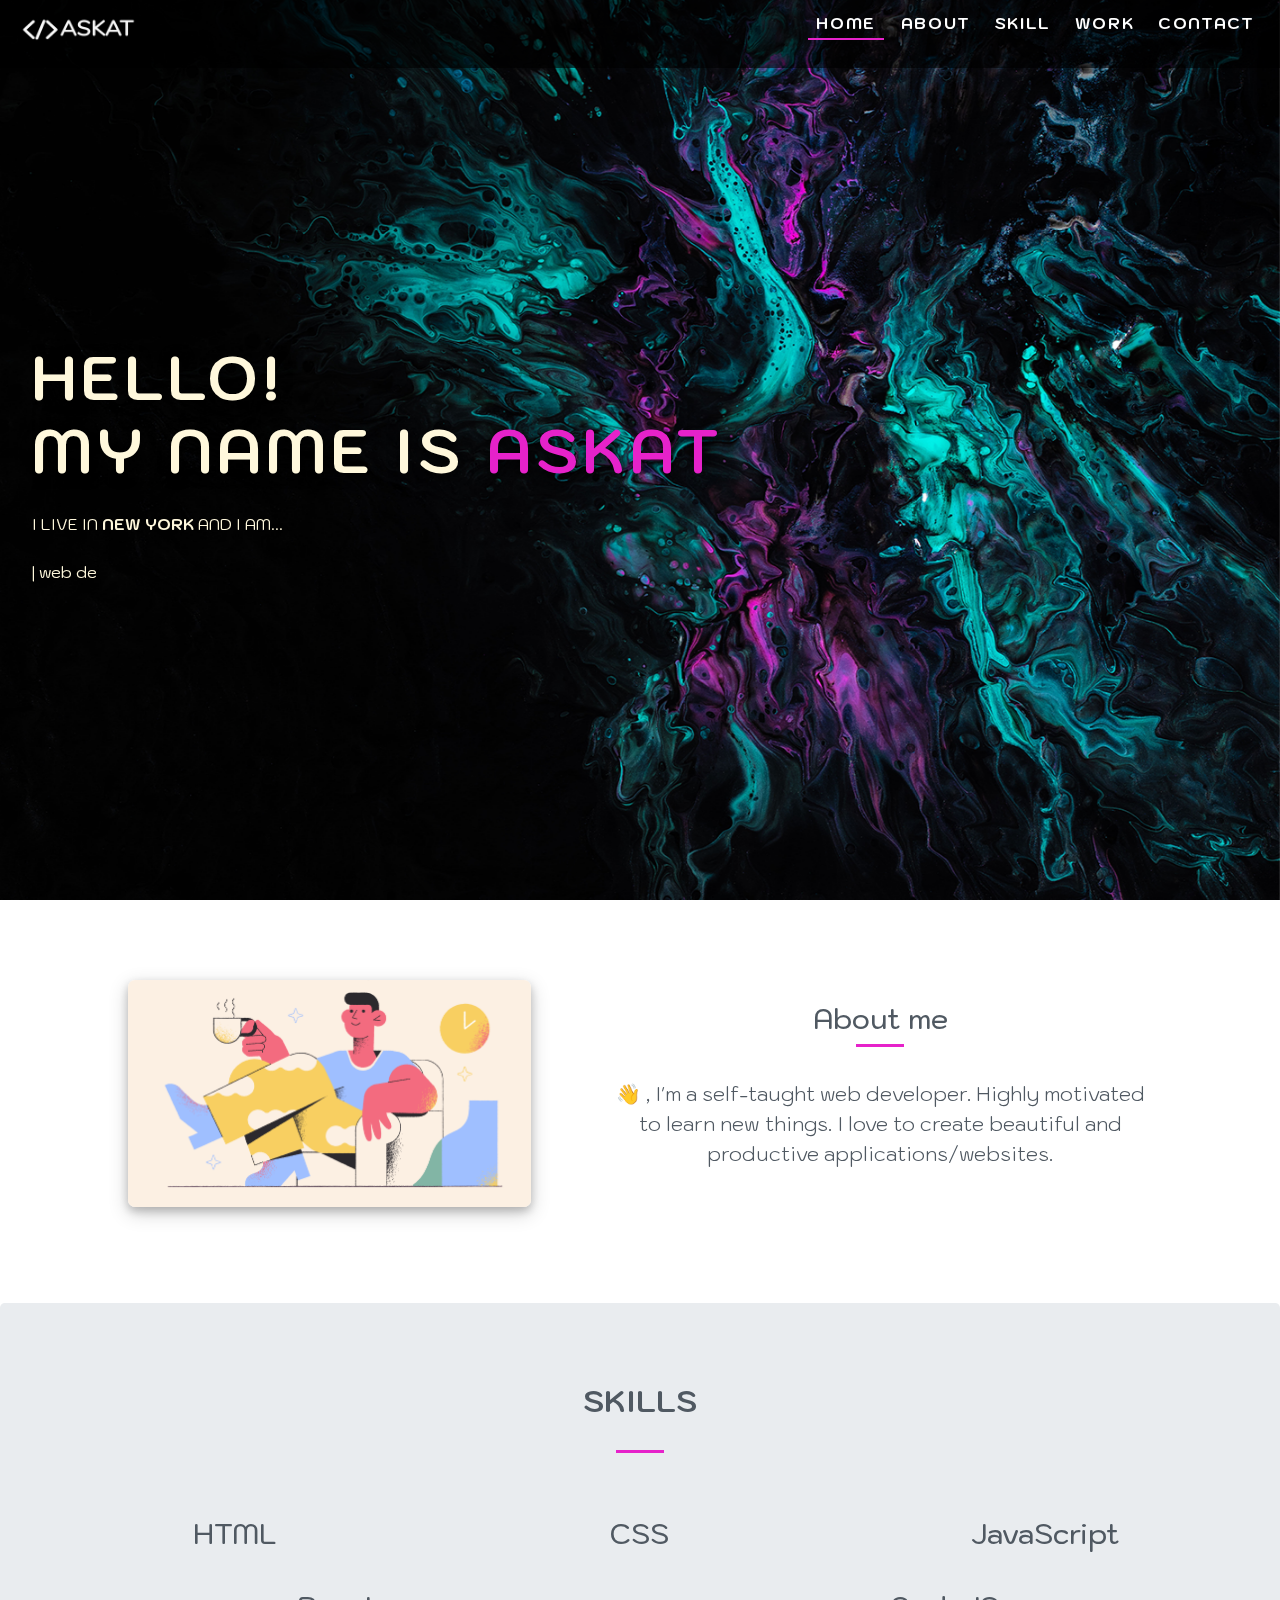
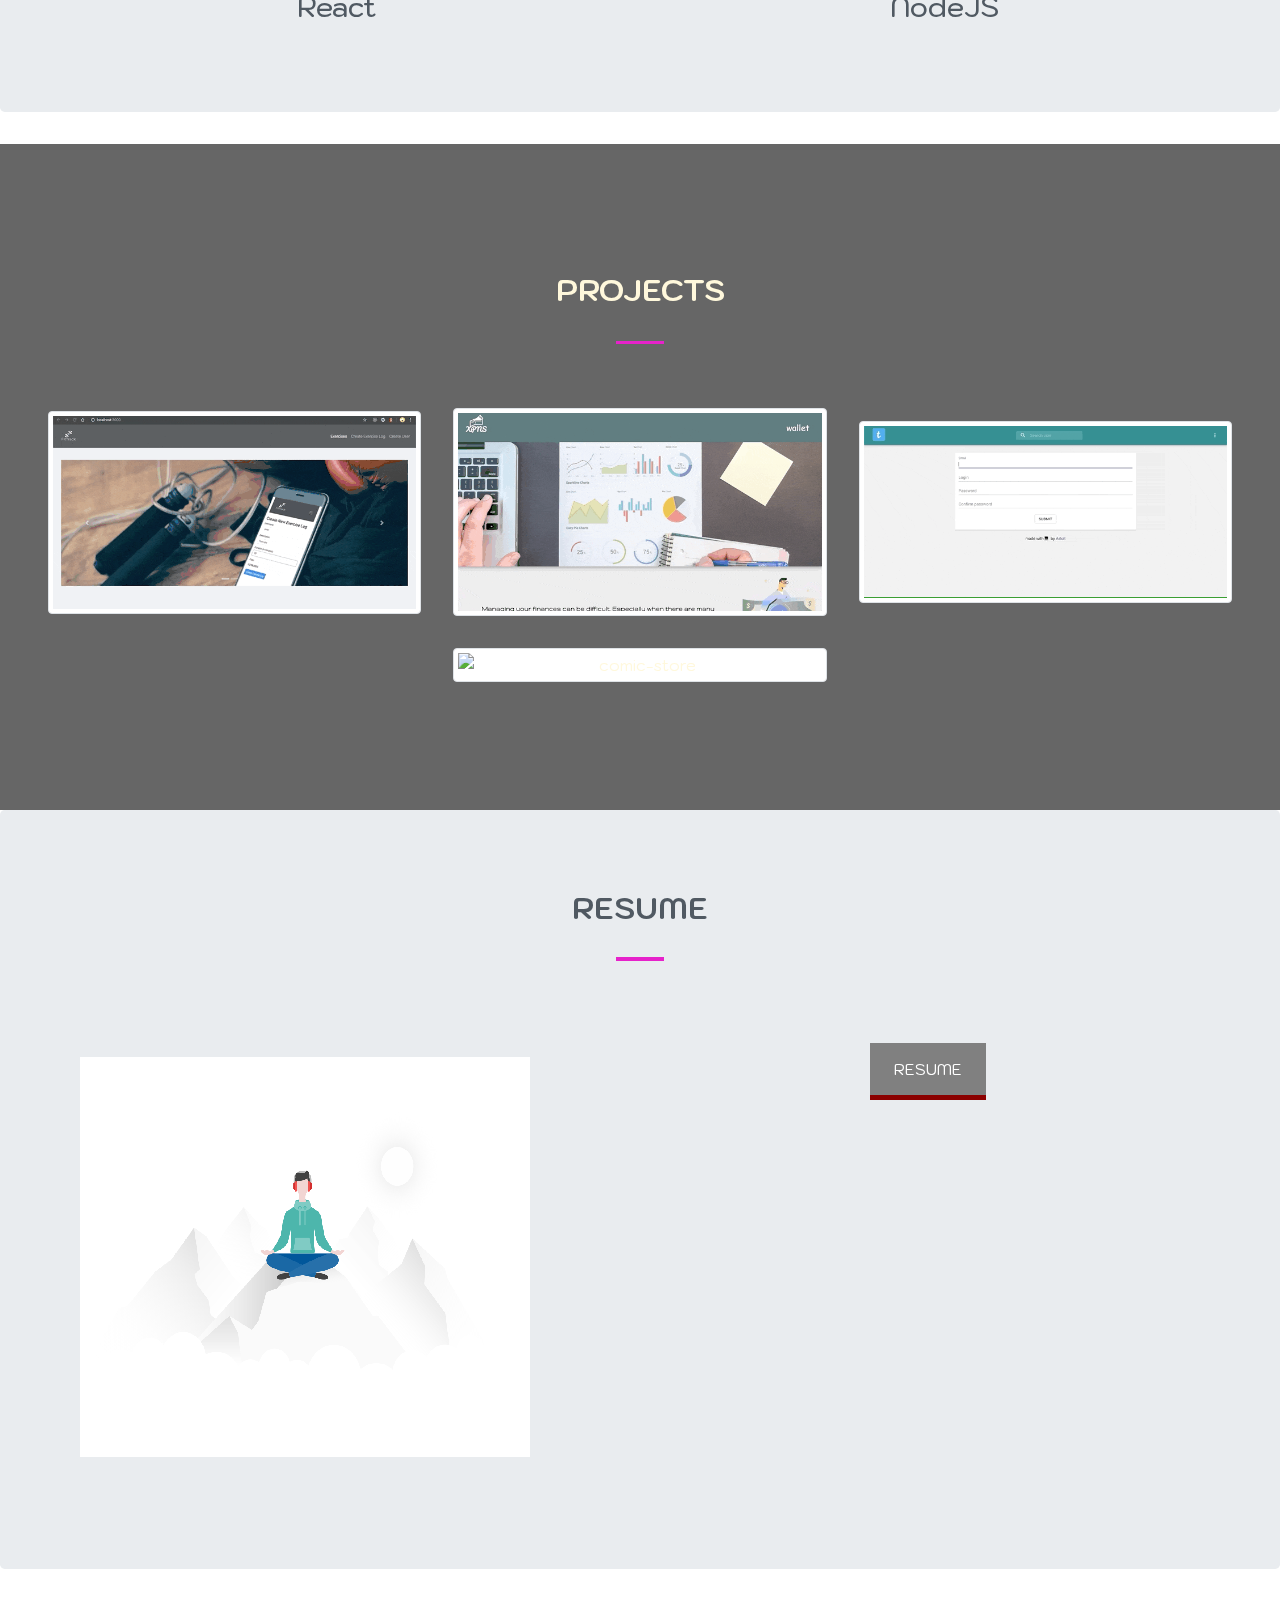
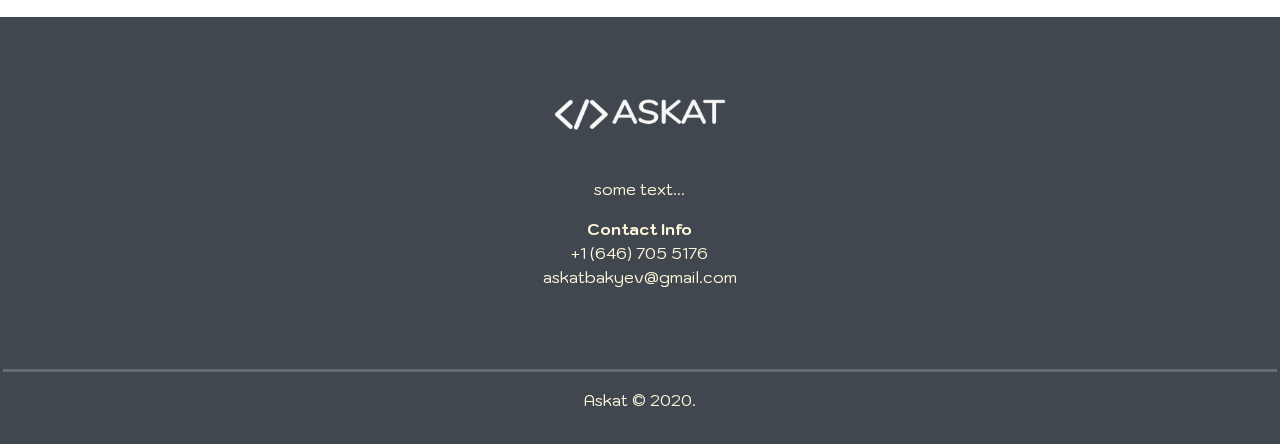
==== commit 07282914: "resume, img update" ====
--- a/index.html
+++ b/index.html
@@ -111,7 +111,7 @@
       <div class="narrow">
         <div class="col-lg-5 col-md-6">
           <div class="about-img">
-            <img src="img/profile2.jpg" alt="profile" />
+            <img src="img/profile2.png" alt="profile" /> <!--https://icons8.com-->
           </div>
         </div>
         <div class="col-lg-6 col-md-6">
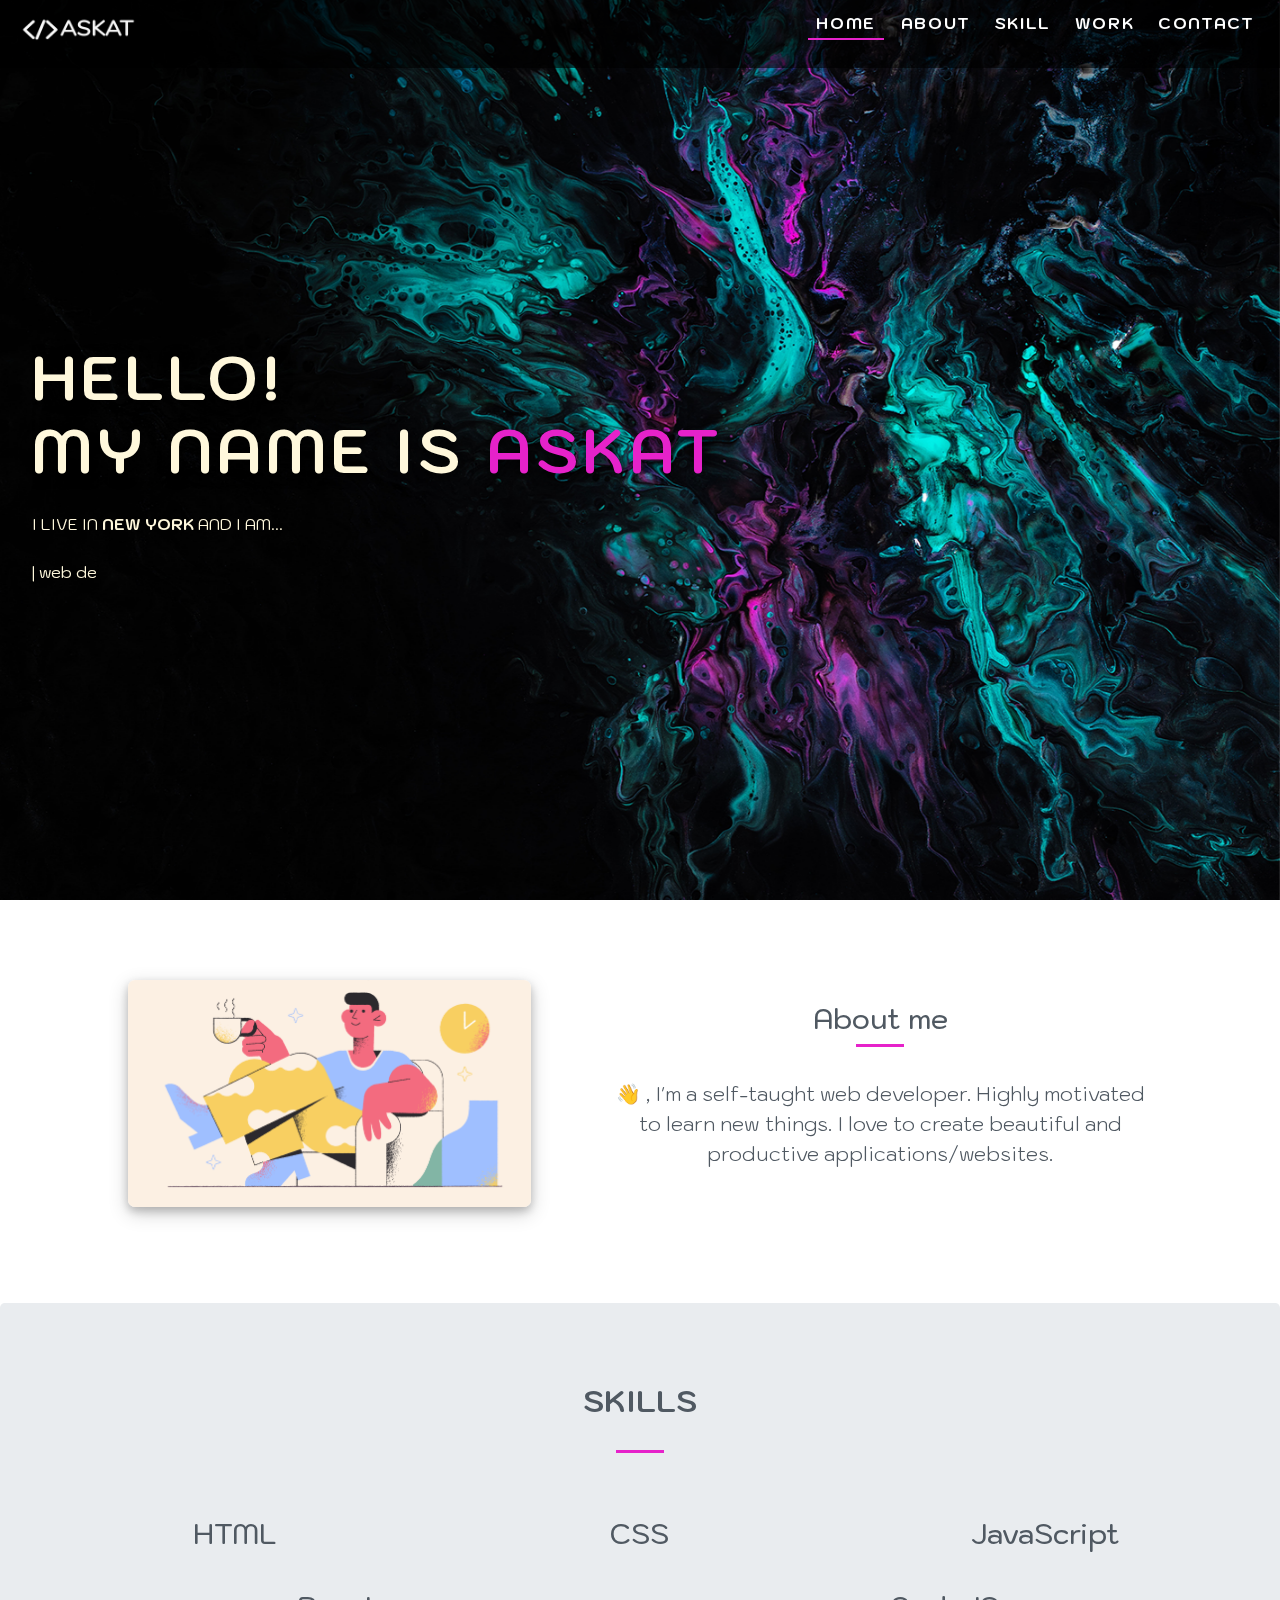
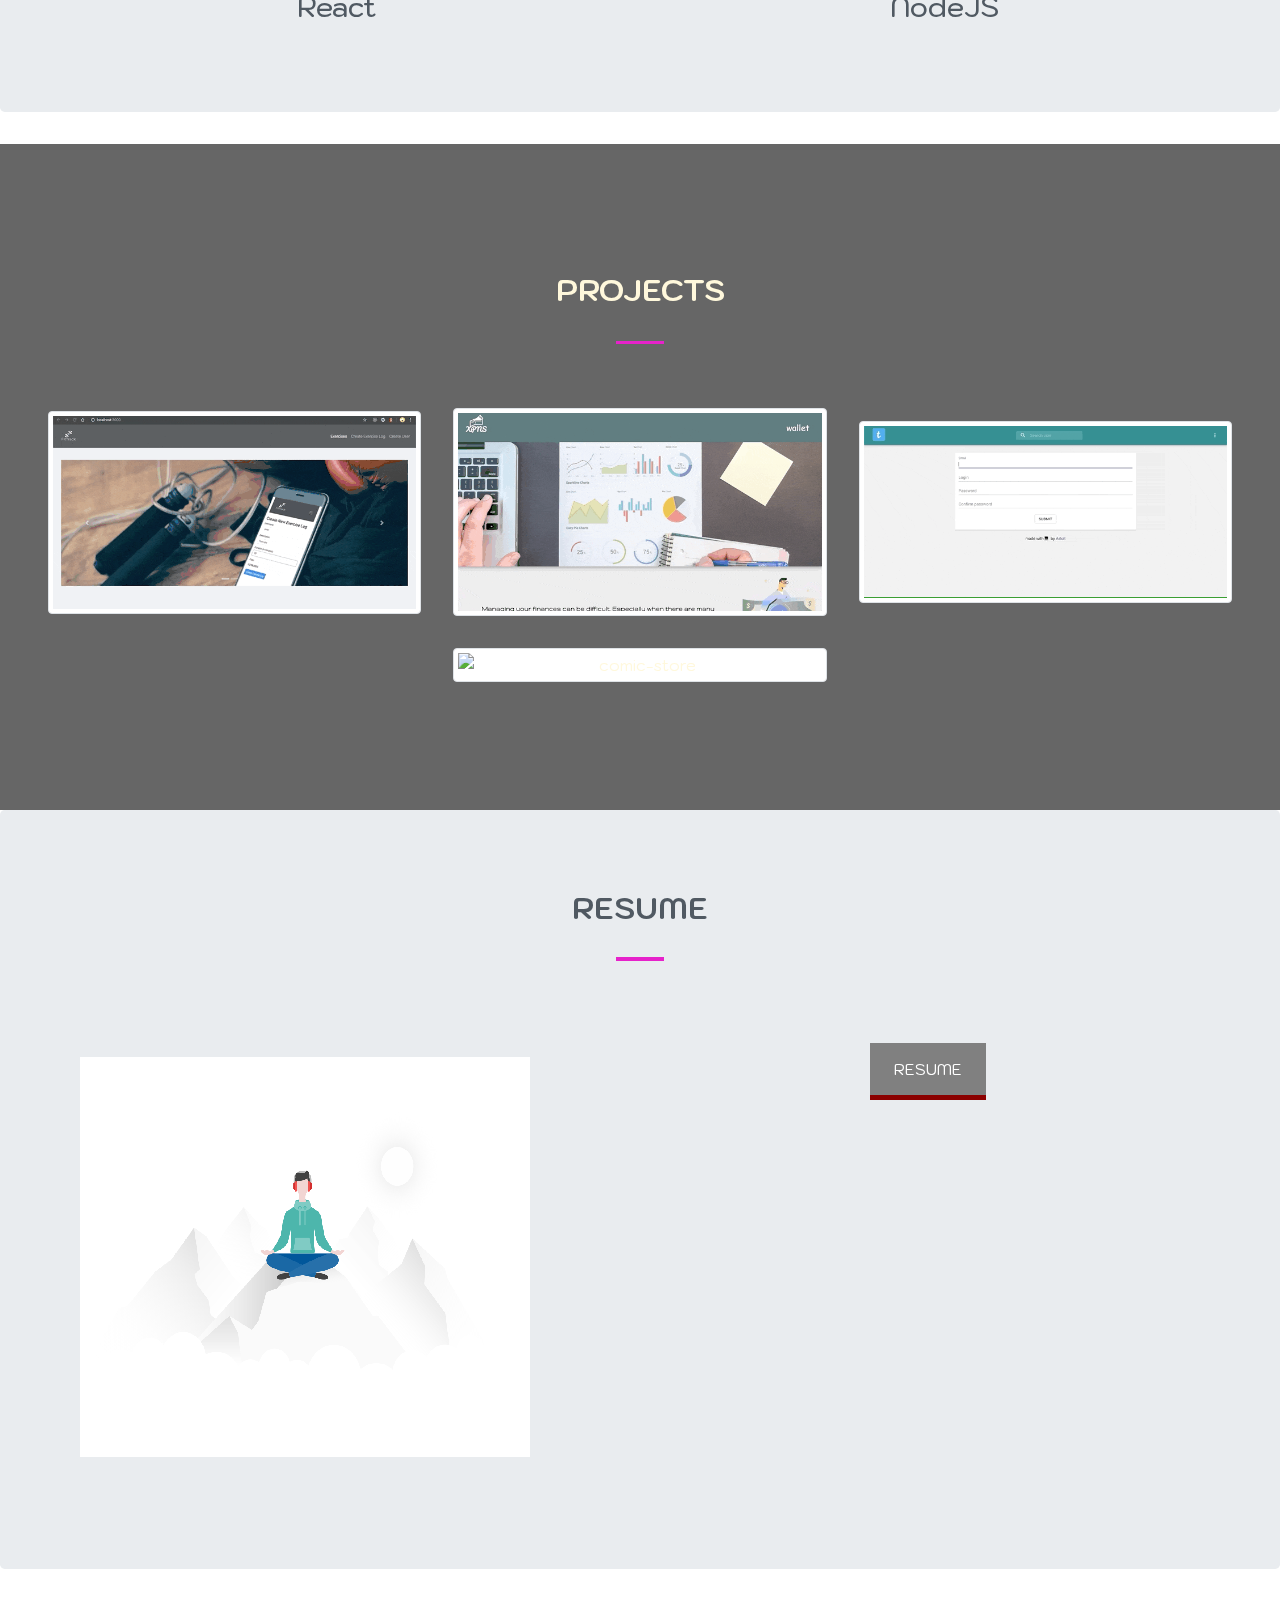
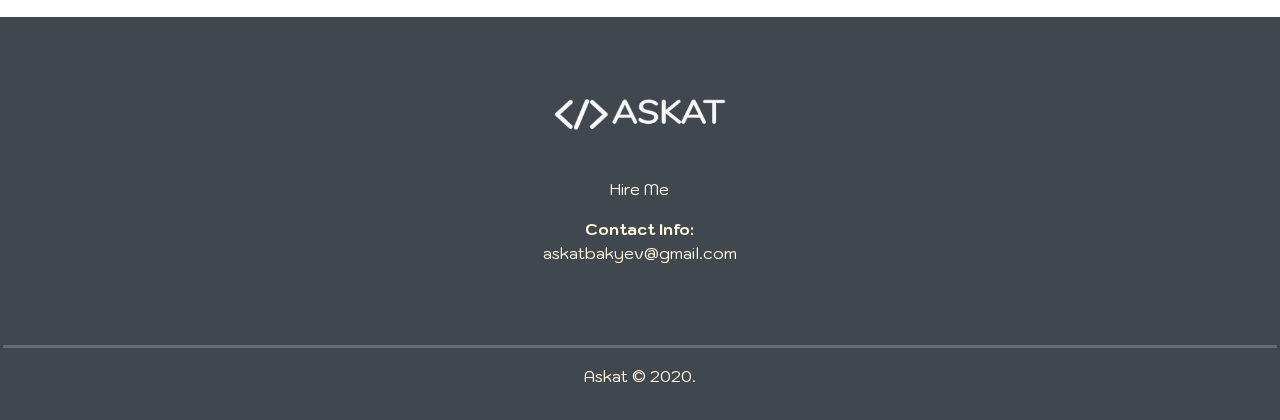
==== commit 8123985a: "contacts update" ====
--- a/index.html
+++ b/index.html
@@ -441,12 +441,12 @@
 
           <div class="col-md-5 text-center">
             <img src="img/A-logo2.png" alt="Logo">
-            <p>some text...</p>
-            <strong>Contact Info</strong>
-            <p>+1 (646) 705 5176 <br> askatbakyev@gmail.com</p>
+            <p>Hire Me</p>
+            <strong>Contact Info:</strong>
+            <p>askatbakyev@gmail.com</p>
             <a href="#" target=""><i class="fab fa-facebook-square fa-2x"></i></a>
             <a href="https://github.com/Askat08" target="_blank"><i class="fab fa-github-square fa-2x"></i></a>
-            <a href="https://www.linkedin.com/in/askat-bakyev-b3a158127/" target="_blank"><i class="fab fa-linkedin fa-2x"></i></a>
+            <a href="https://www.linkedin.com/in/askat-bakyev/" target="_blank"><i class="fab fa-linkedin fa-2x"></i></a>
           </div>
 
           <hr class="socket">
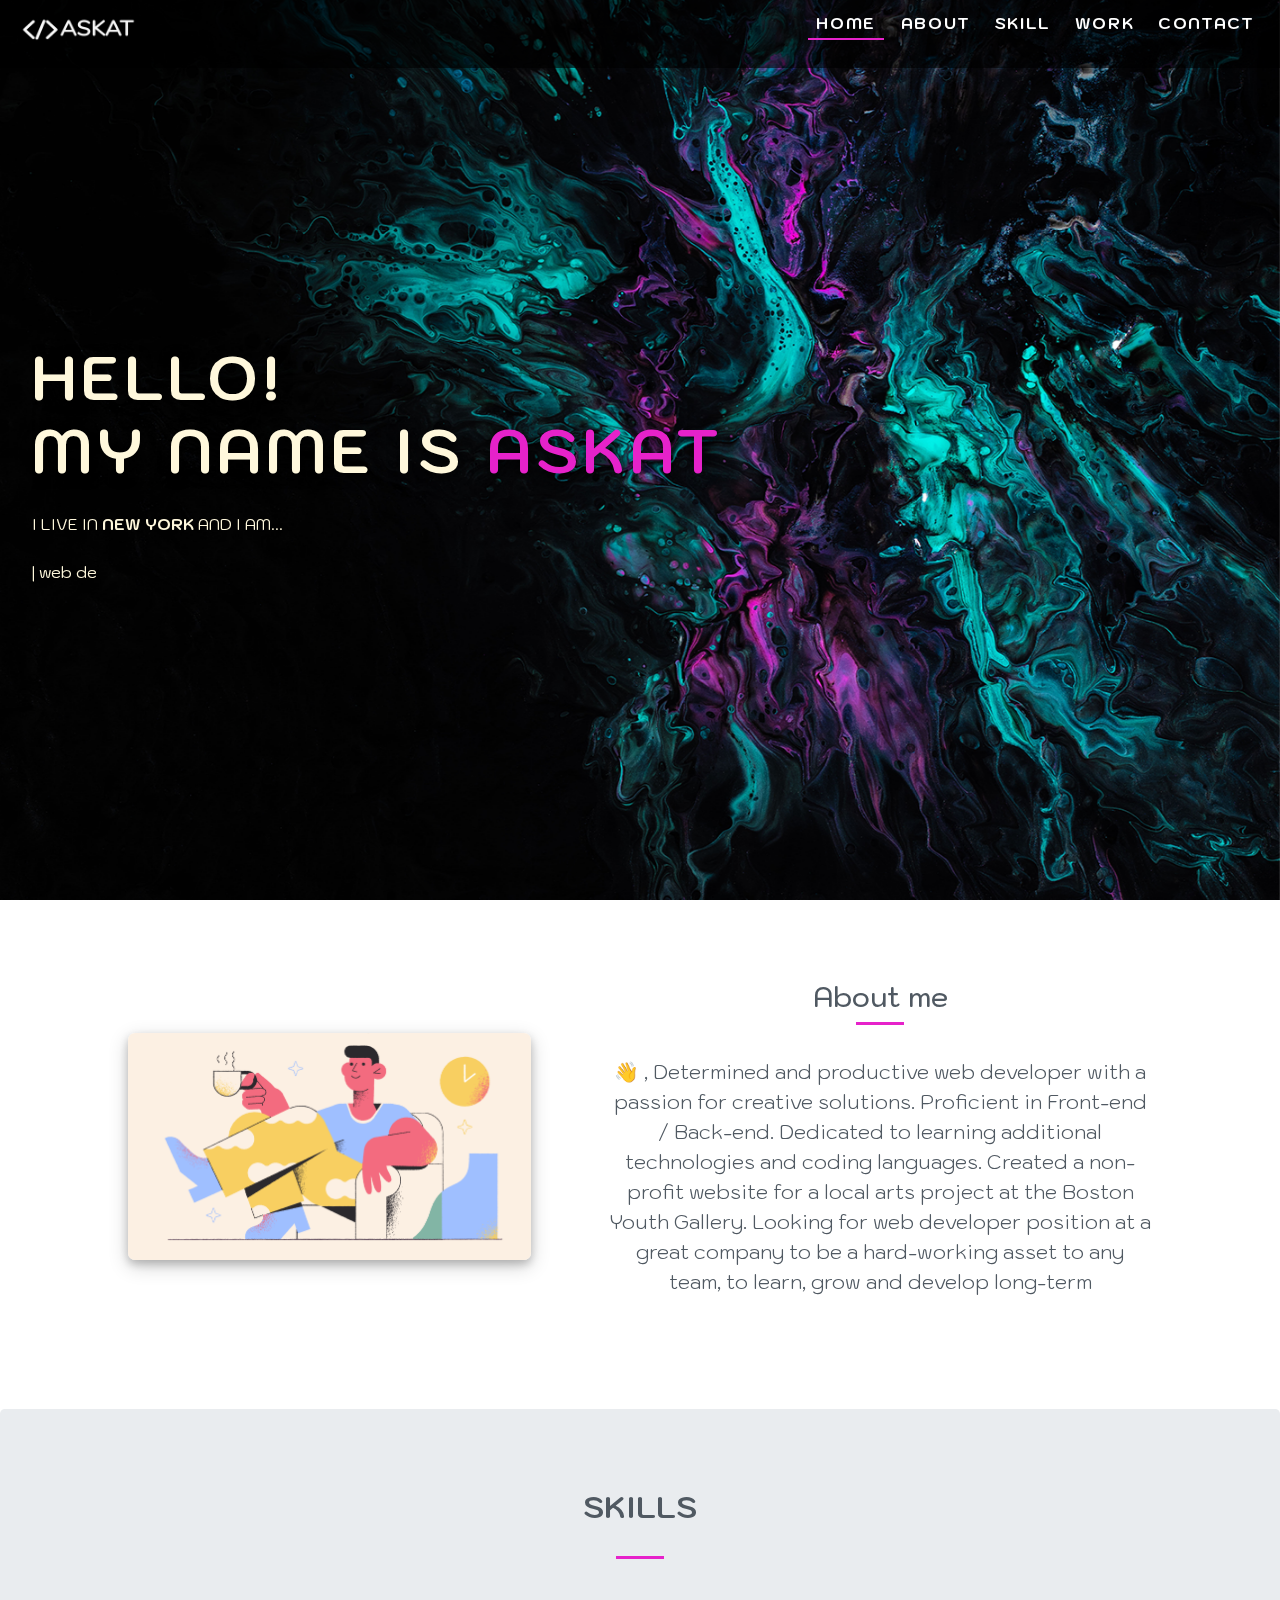
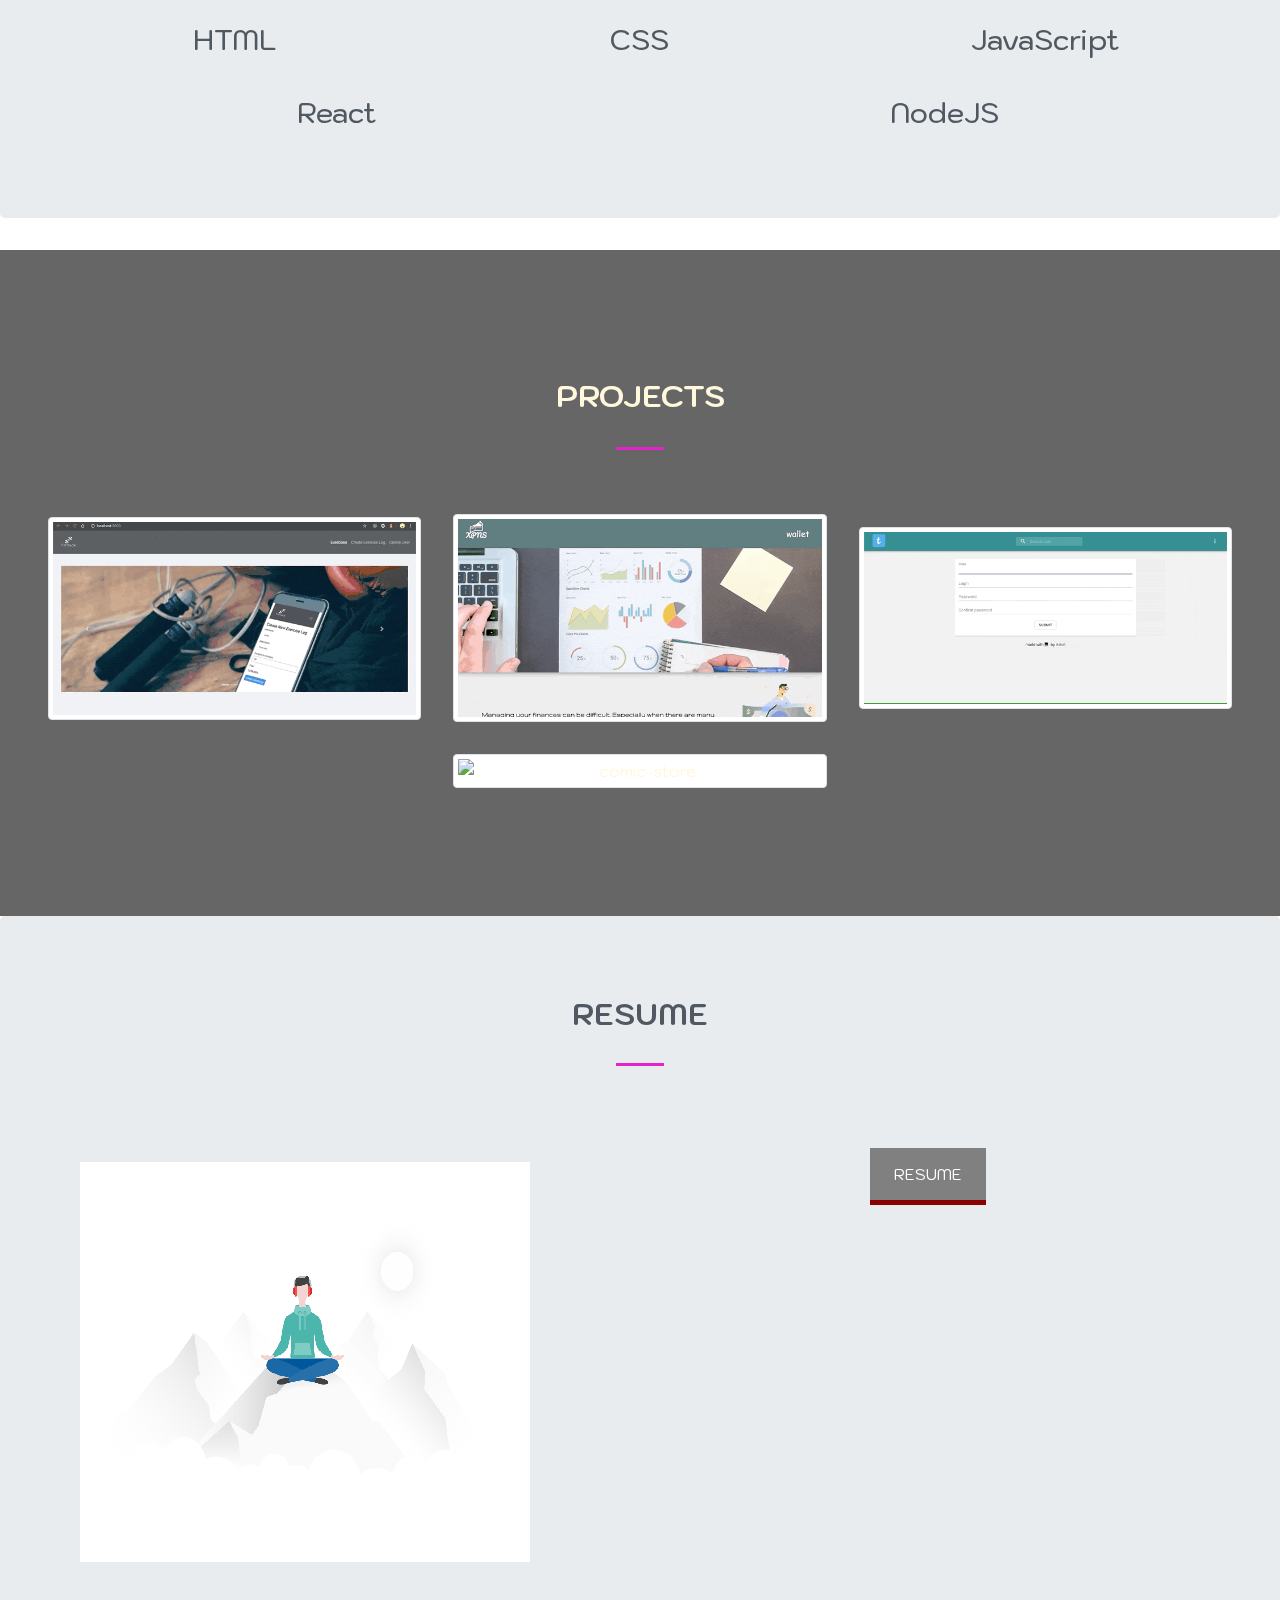
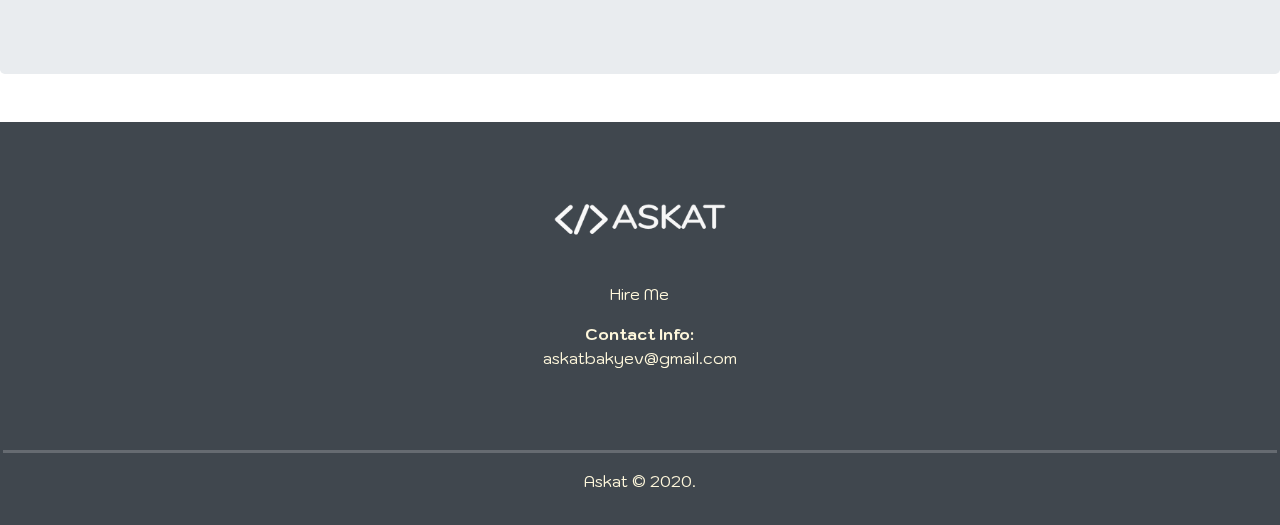
==== commit 71d8c041: "about section" ====
--- a/index.html
+++ b/index.html
@@ -120,8 +120,8 @@
             <div class="heading-underline"></div>
             <p class="lead">
               👋
-              , I'm a self-taught web developer.
-              Highly motivated to learn new things. I love to create beautiful and productive applications/websites.
+              ,
+              Determined and productive web developer with a passion for creative solutions. Proficient in Front-end / Back-end. Dedicated to learning additional technologies and coding languages. Created a non-profit website for a local arts project at the Boston Youth Gallery. Looking for web developer position at a great company to be a hard-working asset to any team, to learn, grow and develop long-term
             </p>
           </div>
         </div>
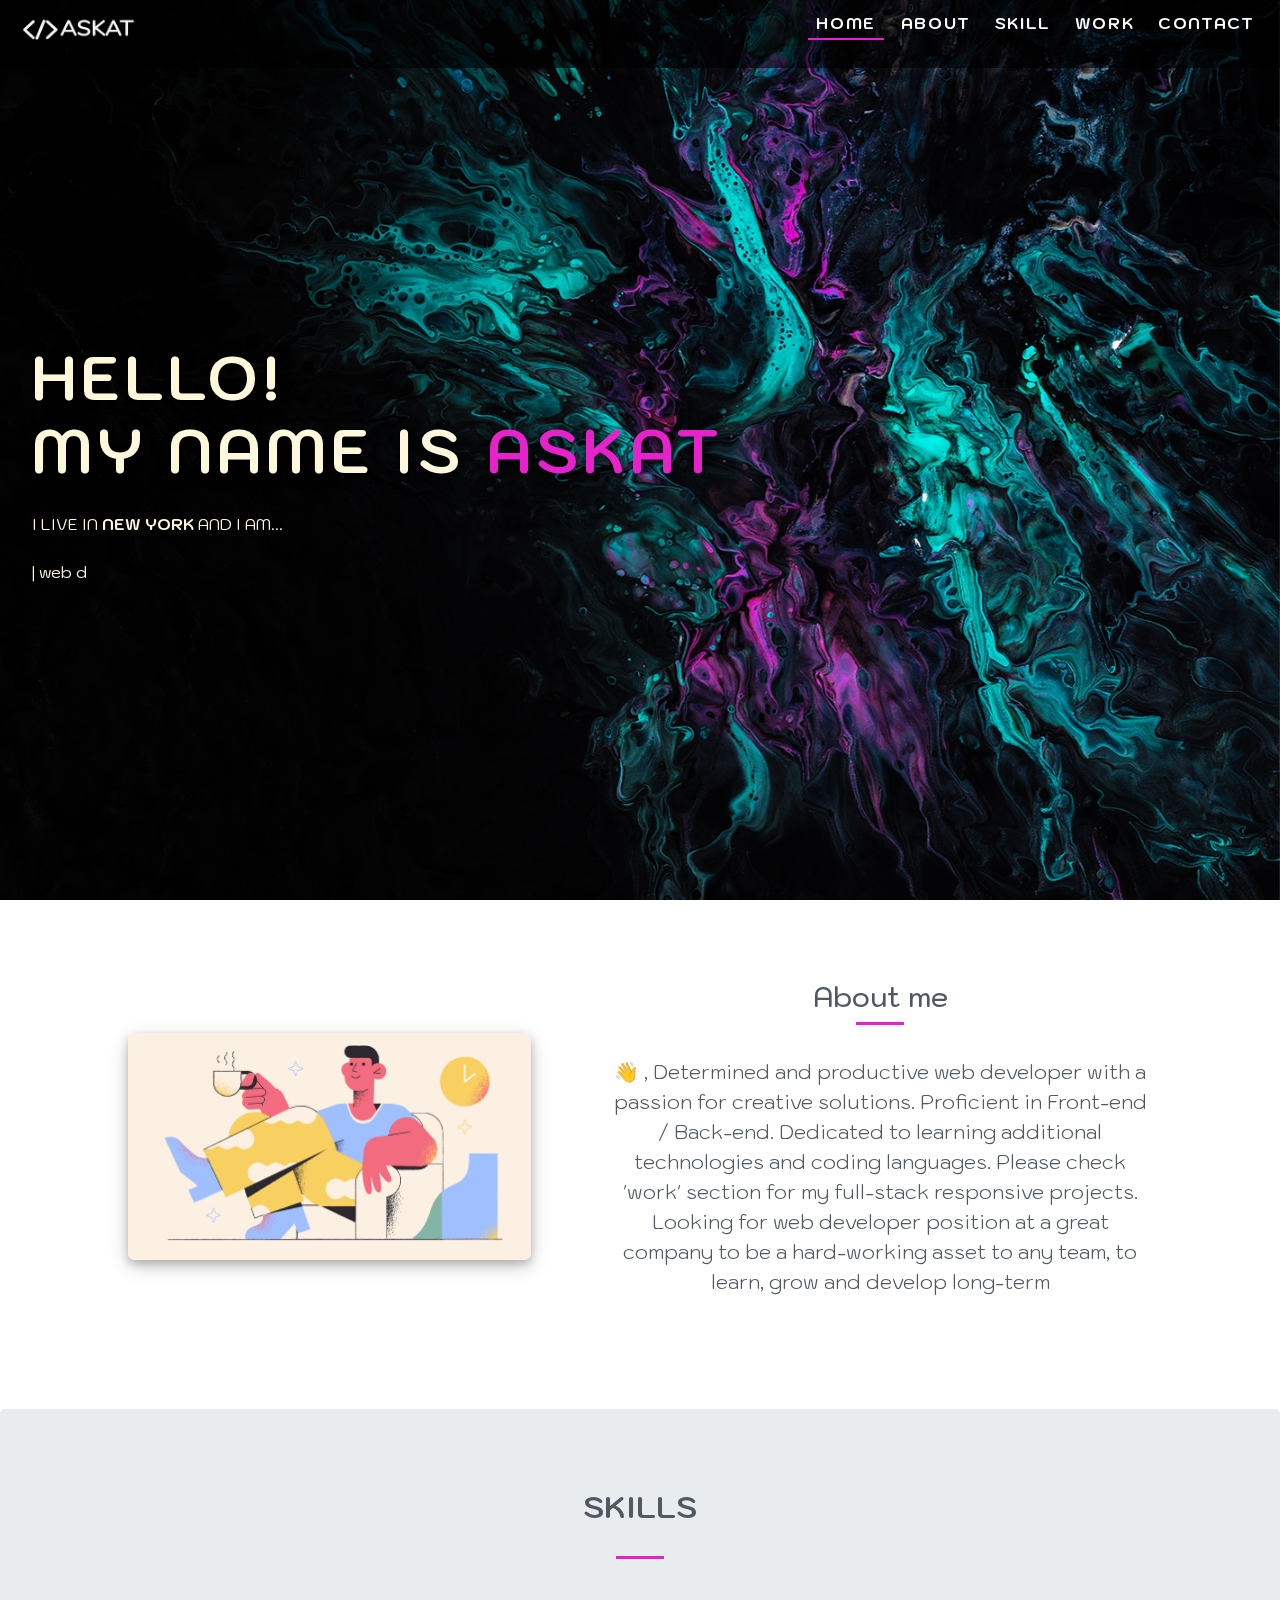
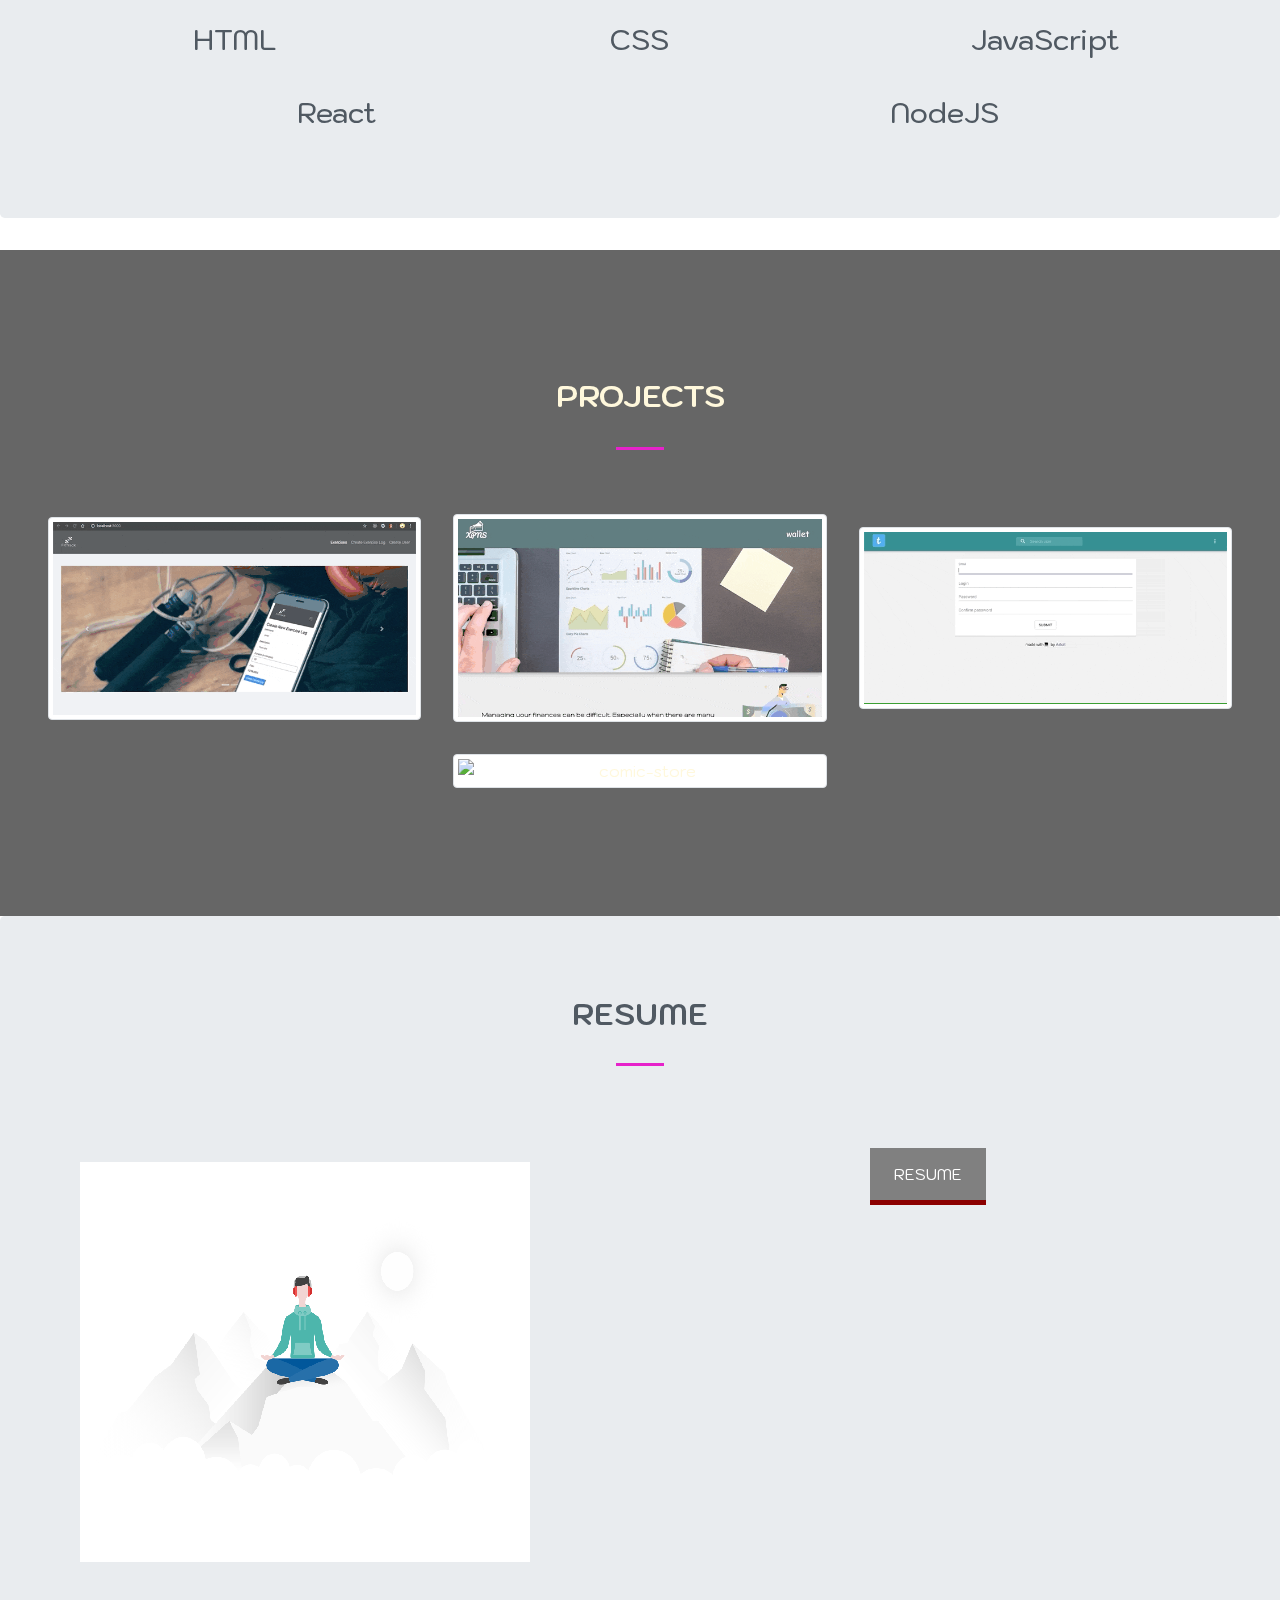
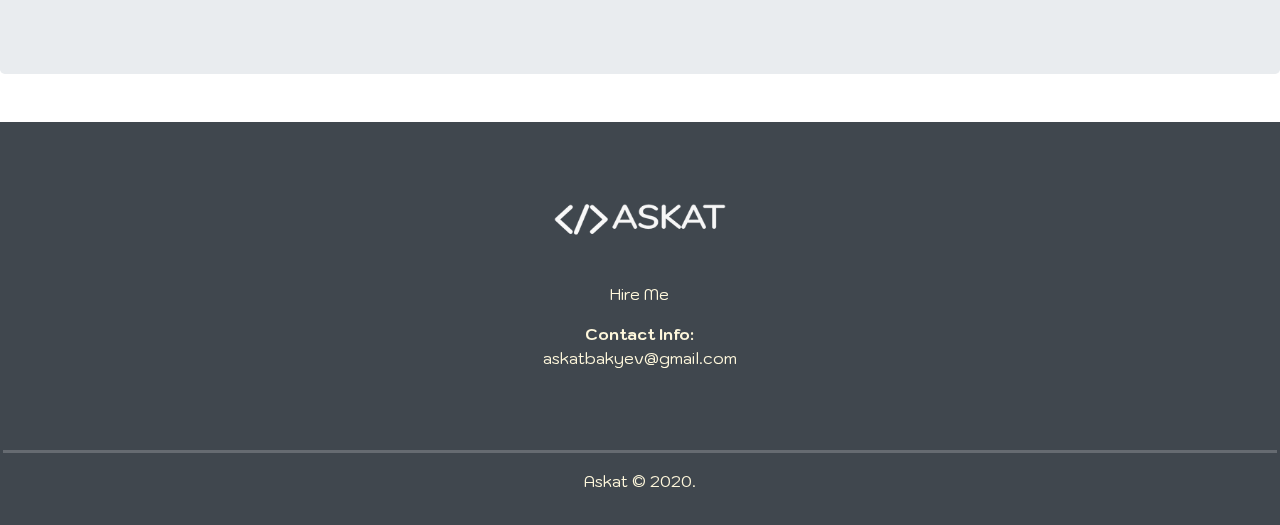
==== commit d06f0d2e: "about section" ====
--- a/index.html
+++ b/index.html
@@ -121,7 +121,7 @@
             <p class="lead">
               👋
               ,
-              Determined and productive web developer with a passion for creative solutions. Proficient in Front-end / Back-end. Dedicated to learning additional technologies and coding languages. Created a non-profit website for a local arts project at the Boston Youth Gallery. Looking for web developer position at a great company to be a hard-working asset to any team, to learn, grow and develop long-term
+              Determined and productive web developer with a passion for creative solutions. Proficient in Front-end / Back-end. Dedicated to learning additional technologies and coding languages. Please check 'work' section for my full-stack responsive projects. Looking for web developer position at a great company to be a hard-working asset to any team, to learn, grow and develop long-term
             </p>
           </div>
         </div>
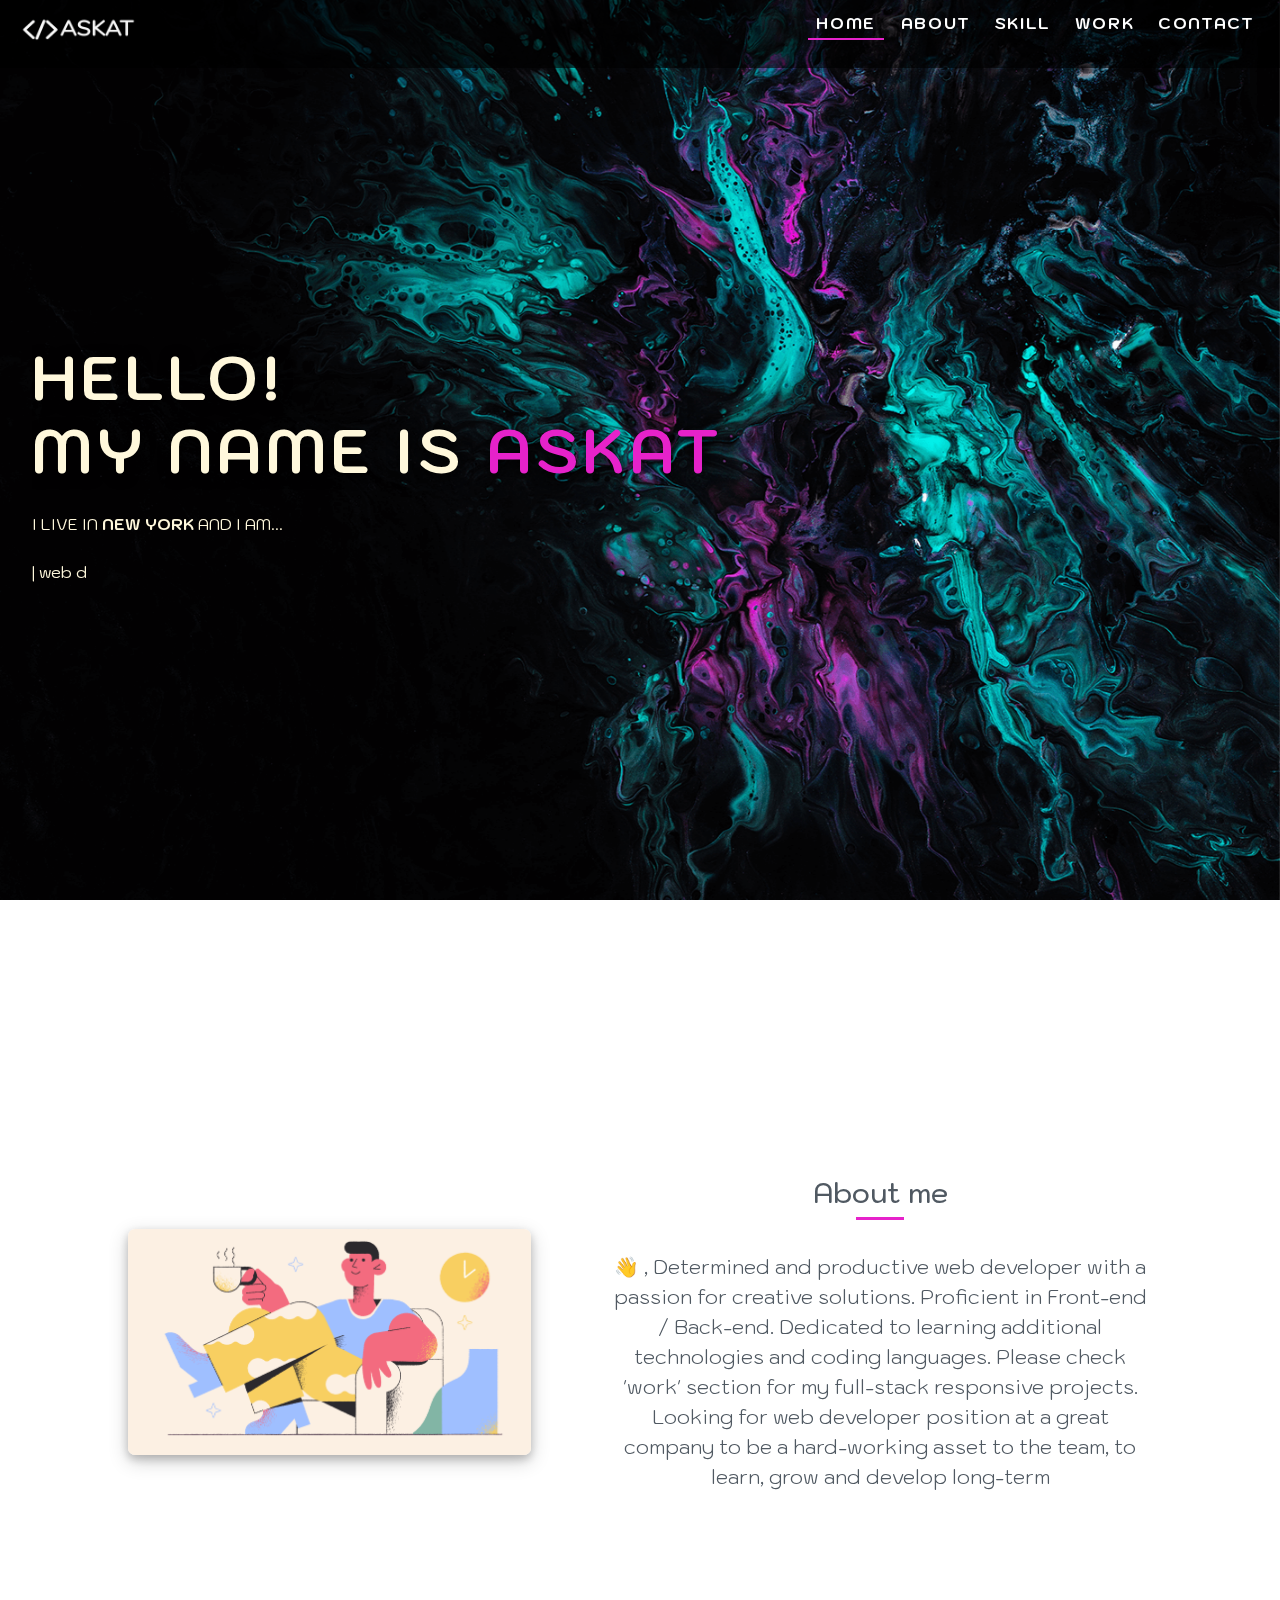
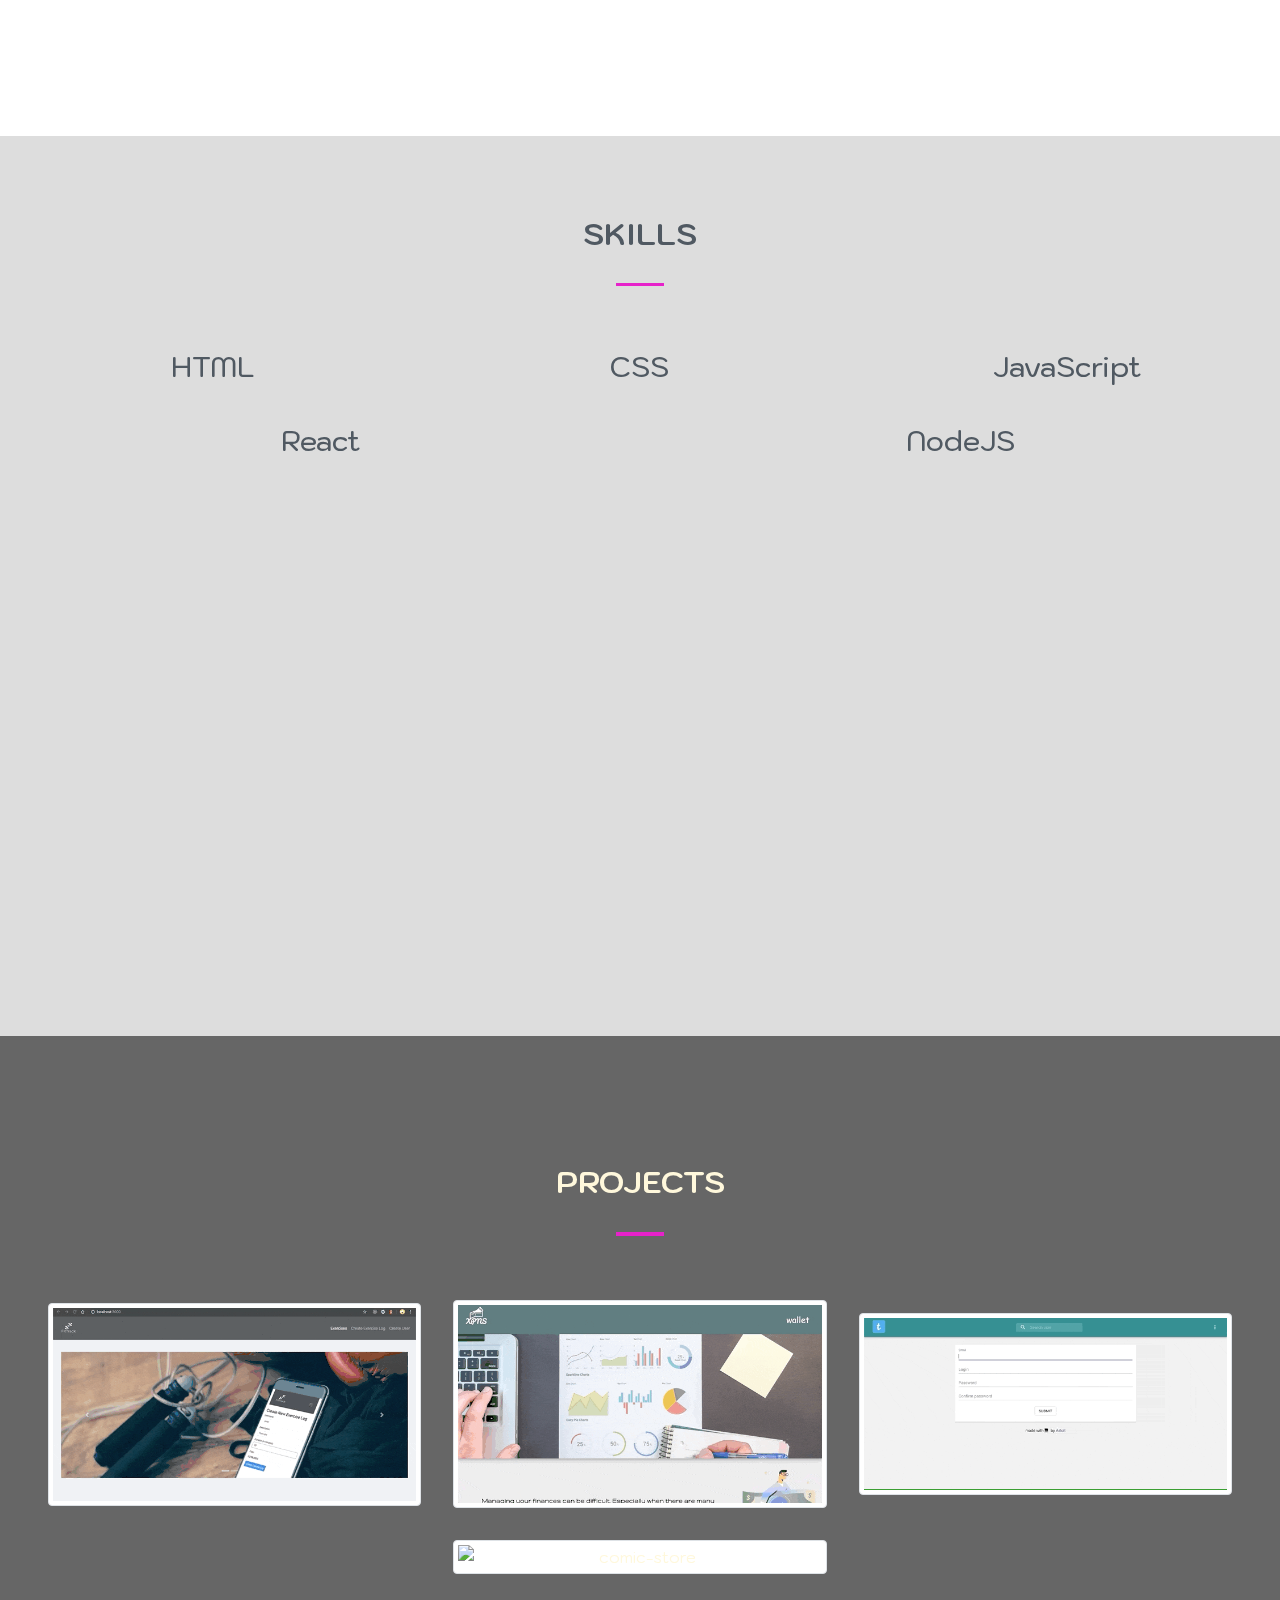
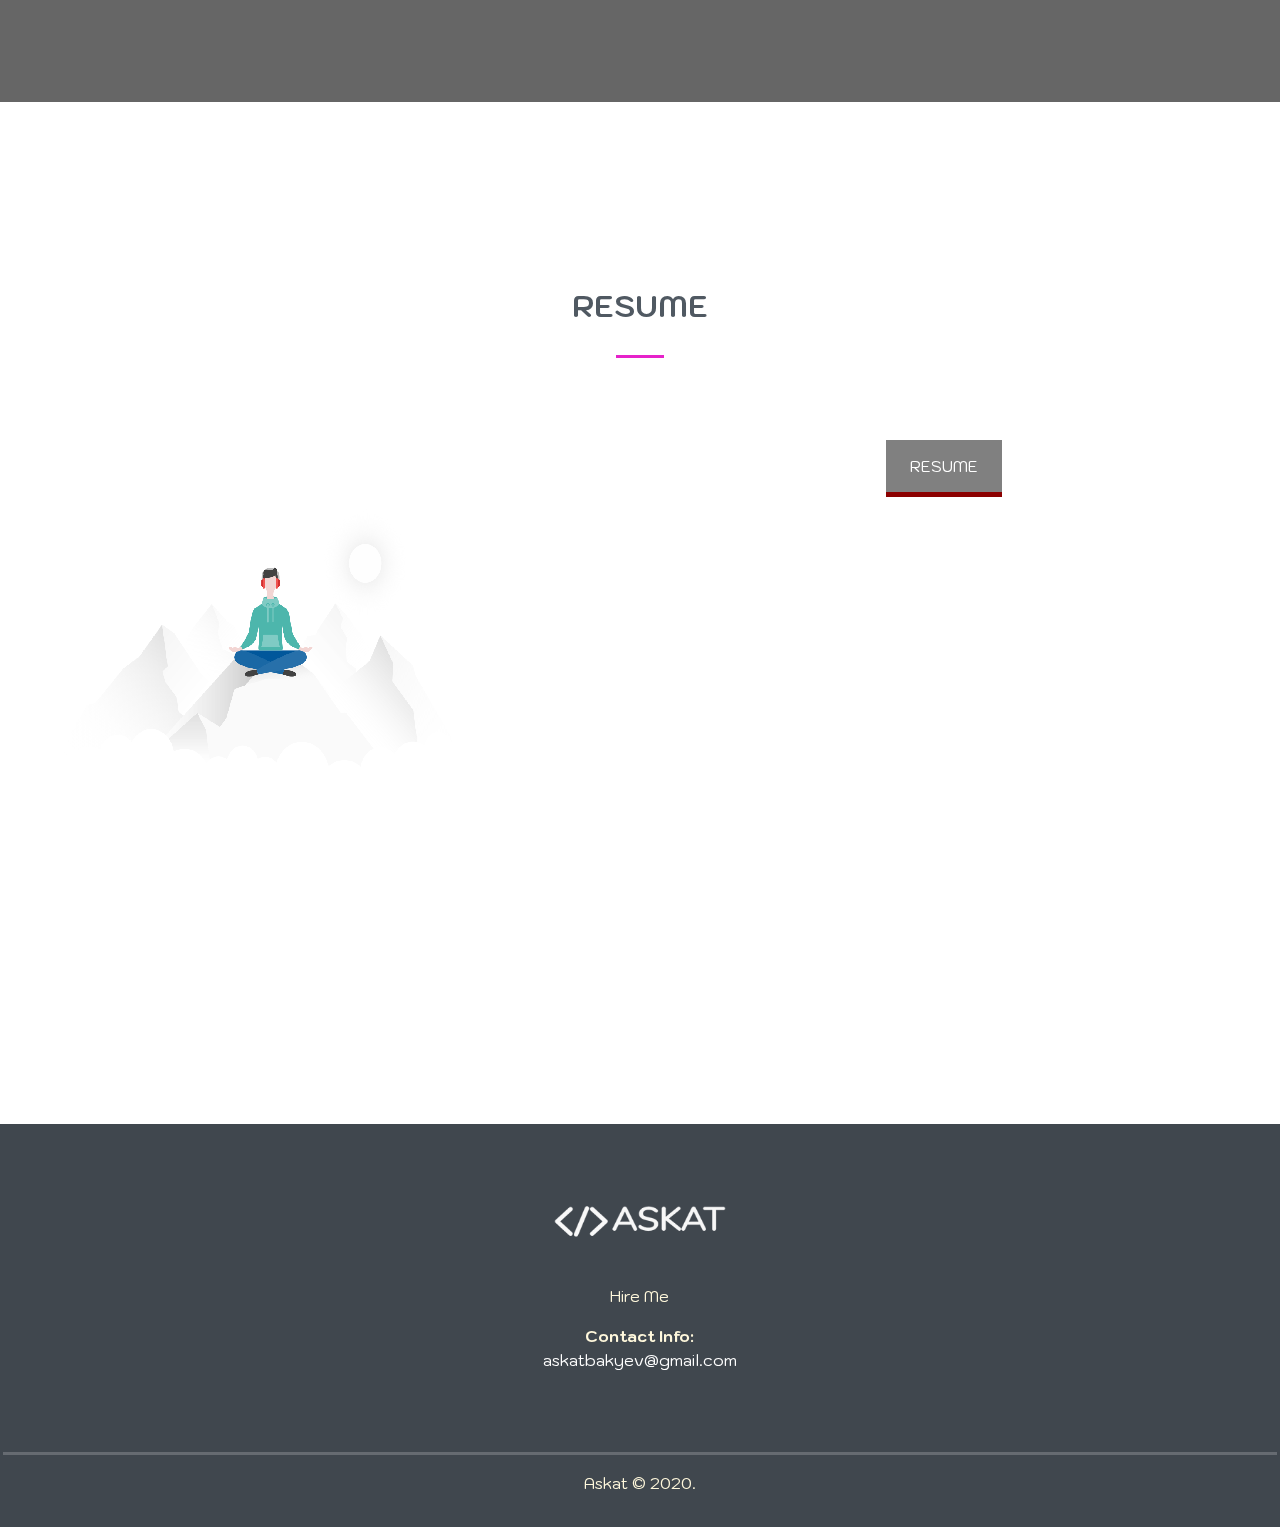
==== commit f60acc3d: "1.img compress, 2.resume update, 3.fix some ui layout" ====
--- a/index.html
+++ b/index.html
@@ -21,34 +21,36 @@
     <!-- Home Section -->
     <section id="home">
       <!-- Navigation -->
-      <nav class="navbar navbar-dark bg-dark fixed-top fullscreen">
-        <a href="#" class="navbar-brand"
-          ><img src="img/A-logo2.png" alt="logo"
-        /></a>
-        <div class="nav nav-pills" id="navbarResponsive">
-          <ul class="nav nav-pills mt-2 smooth-scroll" id="pills-tab" role="tablist">
-            <li class="nav-item">
-              <a href="#home" class="nav-link home active" data-toggle="tooltip" title="Home">Home</a> <!--<i class="fas fa-home fa-2x"></i>-->
-            </li>
-            <li class="nav-item">
-              <a href="#about" class="nav-link about"  data-toggle="tooltip" title="About">About</a> <!--<i class="fas fa-info-circle fa-2x"></i>-->
-            </li>
-            <li class="nav-item">
-              <a href="#skills" class="nav-link" data-toggle="tooltip" title="Skills">Skill</a> <!--<i class="fas fa-user-cog fa-2x"></i>-->
-            </li>
-            <li class="nav-item">
-              <a href="#portfolio" class="nav-link" data-toggle="tooltip" title="Portfolio">Work</a> <!--<i class="fas fa-image fa-2x"></i>-->
-            </li>
-            <li class="nav-item">
-              <a href="#contact" class="nav-link" data-toggle="tooltip" title="Contact">Contact</a> <!--<i class="fas fa-phone-square fa-2x"></i>-->
-            </li>
-          </ul>
-        </div>
-      </nav>
+      <section class="smart-scroll">
+        <nav class="navbar navbar-dark bg-dark fixed-top fullscreen">
+          <a href="#" class="navbar-brand"
+            ><img src="img/A-logo2.png" alt="logo"
+          /></a>
+          <div class="nav nav-pills" id="navbarResponsive">
+            <ul class="nav nav-pills mt-2 smooth-scroll" id="pills-tab" role="tablist">
+              <li class="nav-item">
+                <a href="#home" class="nav-link home active" data-toggle="tooltip" title="Home">Home</a> <!--<i class="fas fa-home fa-2x"></i>-->
+              </li>
+              <li class="nav-item">
+                <a href="#about" class="nav-link about"  data-toggle="tooltip" title="About">About</a> <!--<i class="fas fa-info-circle fa-2x"></i>-->
+              </li>
+              <li class="nav-item">
+                <a href="#skills" class="nav-link" data-toggle="tooltip" title="Skills">Skill</a> <!--<i class="fas fa-user-cog fa-2x"></i>-->
+              </li>
+              <li class="nav-item">
+                <a href="#portfolio" class="nav-link" data-toggle="tooltip" title="Portfolio">Work</a> <!--<i class="fas fa-image fa-2x"></i>-->
+              </li>
+              <li class="nav-item">
+                <a href="#contact" class="nav-link" data-toggle="tooltip" title="Contact">Contact</a> <!--<i class="fas fa-phone-square fa-2x"></i>-->
+              </li>
+            </ul>
+          </div>
+        </nav>
+      </section>
       <!-- Navigation end -->
 
   <!--------------- MOBILE NAVIGATION-------------------->
-  <nav class="fixed-bottom mobile">
+      <nav class="fixed-bottom mobile">
     <div class="nav-box" id="navbarResponsive">
       <ul class="nav smooth-scroll">
         <li class="nav-item">
@@ -68,7 +70,7 @@
         </li>
       </ul>
     </div>
-  </nav>
+      </nav>
 
   <!-- --------- MOBILE NAVIGATION END --------------- -->
 
@@ -121,7 +123,7 @@
             <p class="lead">
               👋
               ,
-              Determined and productive web developer with a passion for creative solutions. Proficient in Front-end / Back-end. Dedicated to learning additional technologies and coding languages. Please check 'work' section for my full-stack responsive projects. Looking for web developer position at a great company to be a hard-working asset to any team, to learn, grow and develop long-term
+              Determined and productive web developer with a passion for creative solutions. Proficient in Front-end / Back-end. Dedicated to learning additional technologies and coding languages. Please check 'work' section for my full-stack responsive projects. Looking for web developer position at a great company to be a hard-working asset to the team, to learn, grow and develop long-term
             </p>
           </div>
         </div>
@@ -132,7 +134,7 @@
     <!-- Skills Section -->
     <section id="skills" class="offset">
       <!-- Jumbotron -->
-      <div class="jumbotron">
+      <div>
         <div class="narrow text-center">
           <div class="col-12">
             <!-- Head Tag -->
@@ -407,7 +409,7 @@
     <section id="resume" class="offset">
 
       <!-- Jumbotron -->
-      <div class="jumbotron">
+      <div>
         <!-- Head Tag -->
         <div class="col-12 text-center">
           <h3 class="heading">Resume</h3>
@@ -443,8 +445,10 @@
             <img src="img/A-logo2.png" alt="Logo">
             <p>Hire Me</p>
             <strong>Contact Info:</strong>
-            <p>askatbakyev@gmail.com</p>
-            <a href="#" target=""><i class="fab fa-facebook-square fa-2x"></i></a>
+            <address>
+              <a href="mailto:askatbakyev@gmail.com">askatbakyev@gmail.com</a>
+            </address>
+            <a href="https://www.facebook.com/askat.bakyev.96" target="_blank"><i class="fab fa-facebook-square fa-2x"></i></a>
             <a href="https://github.com/Askat08" target="_blank"><i class="fab fa-github-square fa-2x"></i></a>
             <a href="https://www.linkedin.com/in/askat-bakyev/" target="_blank"><i class="fab fa-linkedin fa-2x"></i></a>
           </div>
--- a/style.css
+++ b/style.css
@@ -226,6 +226,7 @@
   display: flex;
   justify-content: center;
   align-items: center;
+  min-height: 100vh;
 }
 
 #about .narrow {
@@ -265,6 +266,18 @@
   margin: 0 auto 2rem;
 }
 
+#skills {
+  min-height: 100vh;
+  background-color: #ddd;
+}
+
+#portfolio {
+  min-height: 100vh;
+}
+
+#resume {
+  min-height: 100vh;
+}
 /* ICON COLORS */
 .skill .fab.fa-html5 {
   color: #e34f26;
